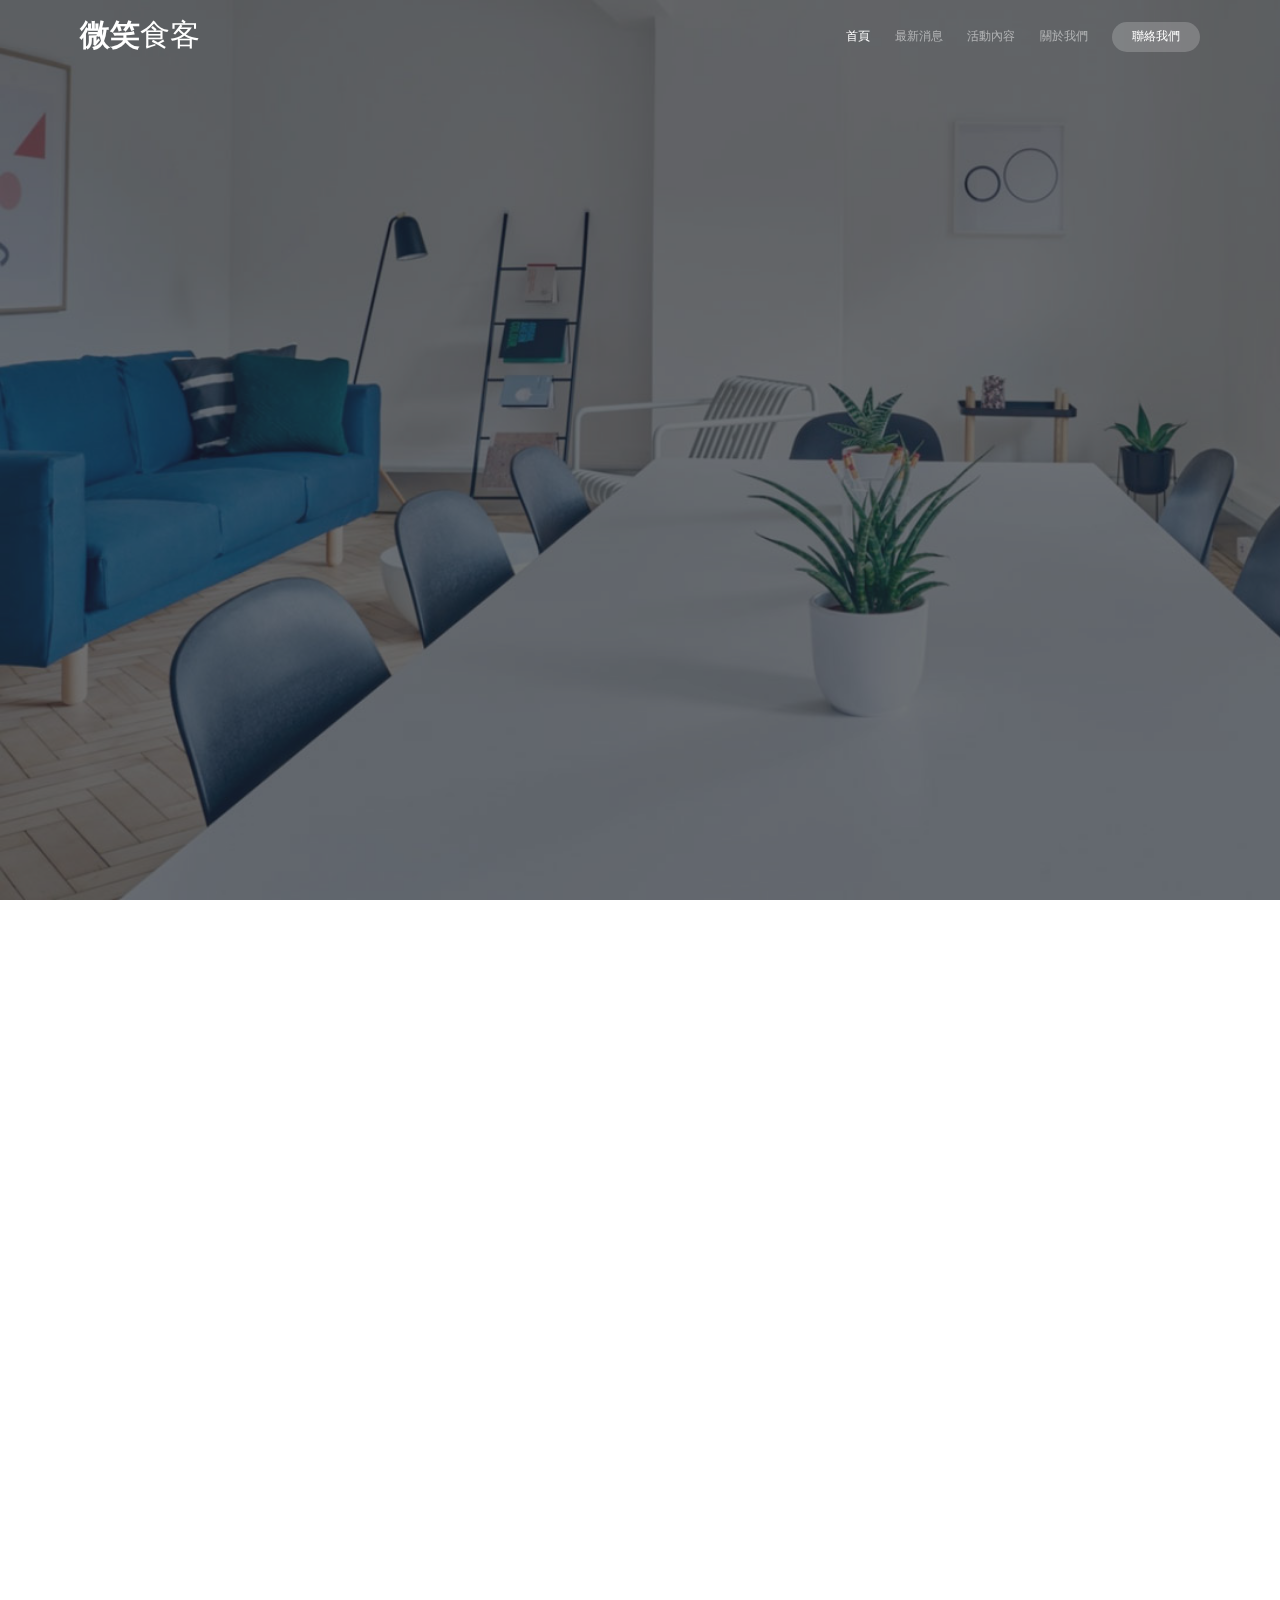
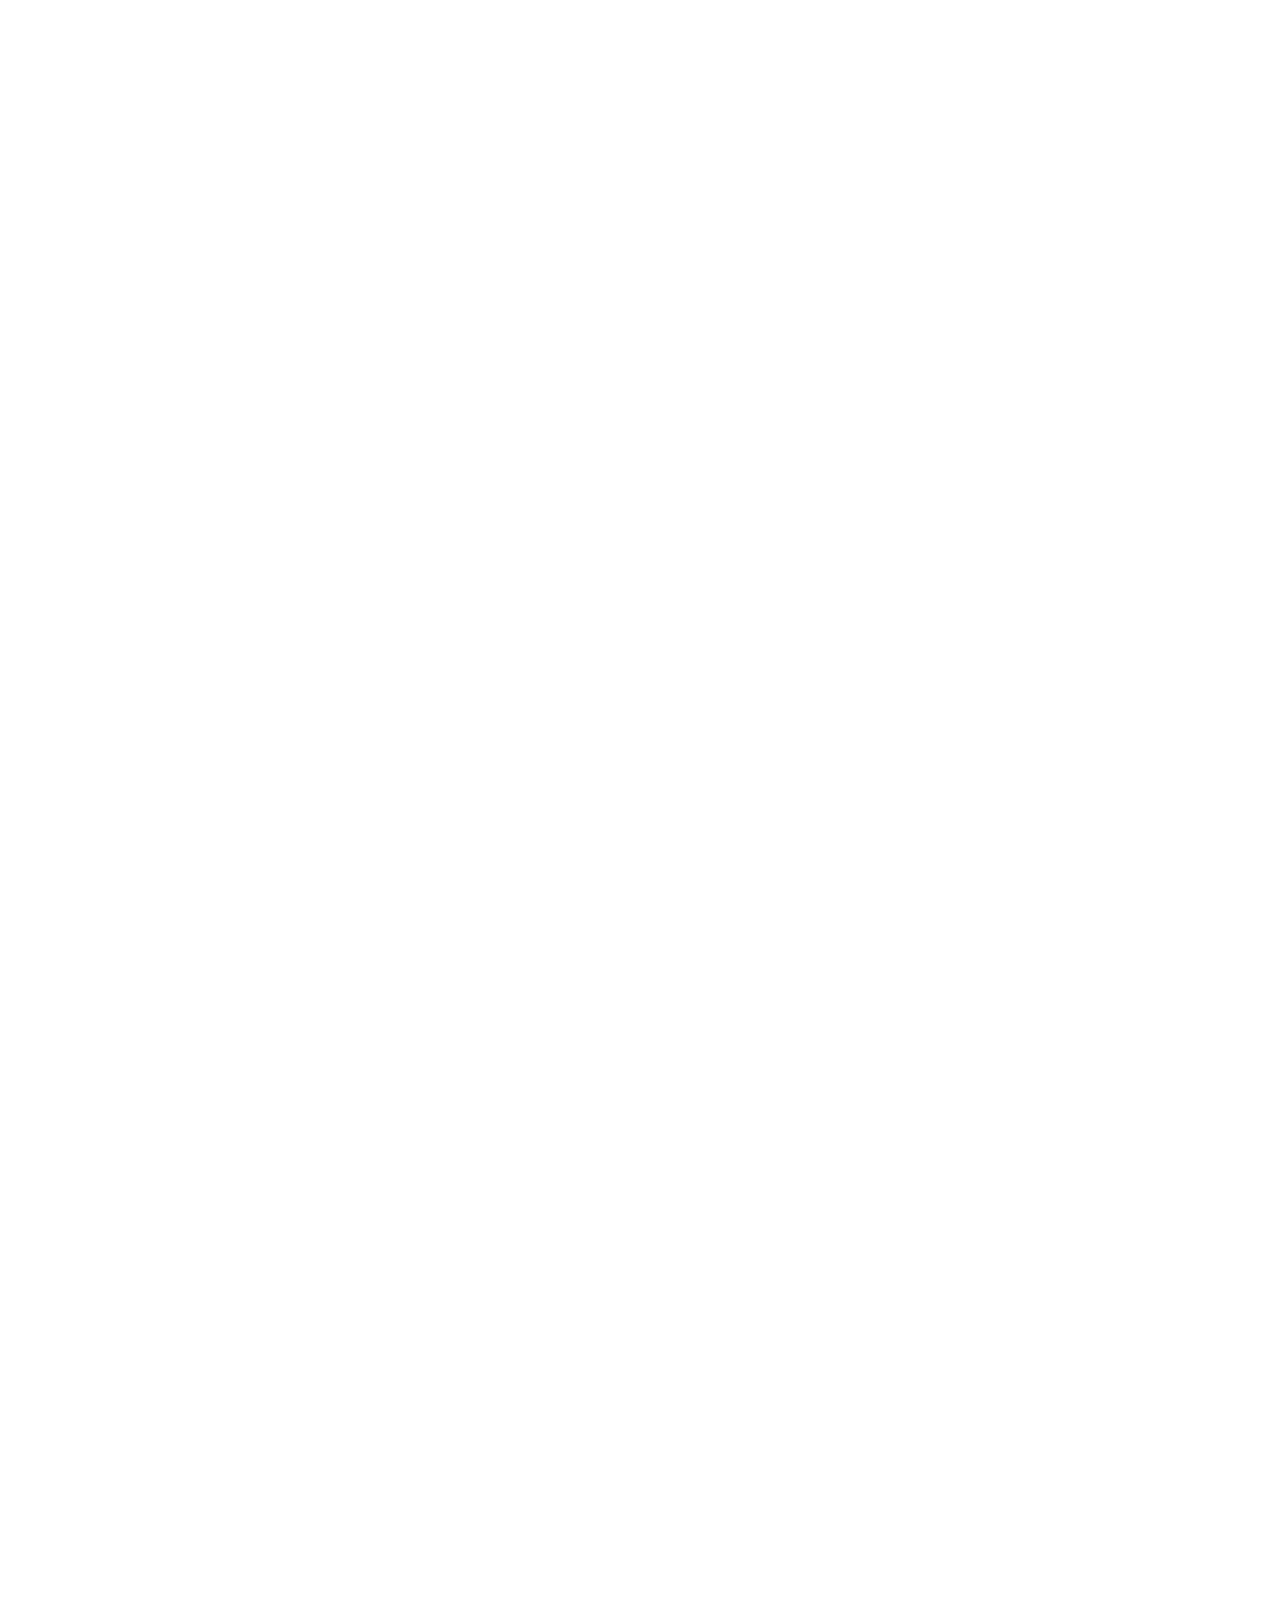
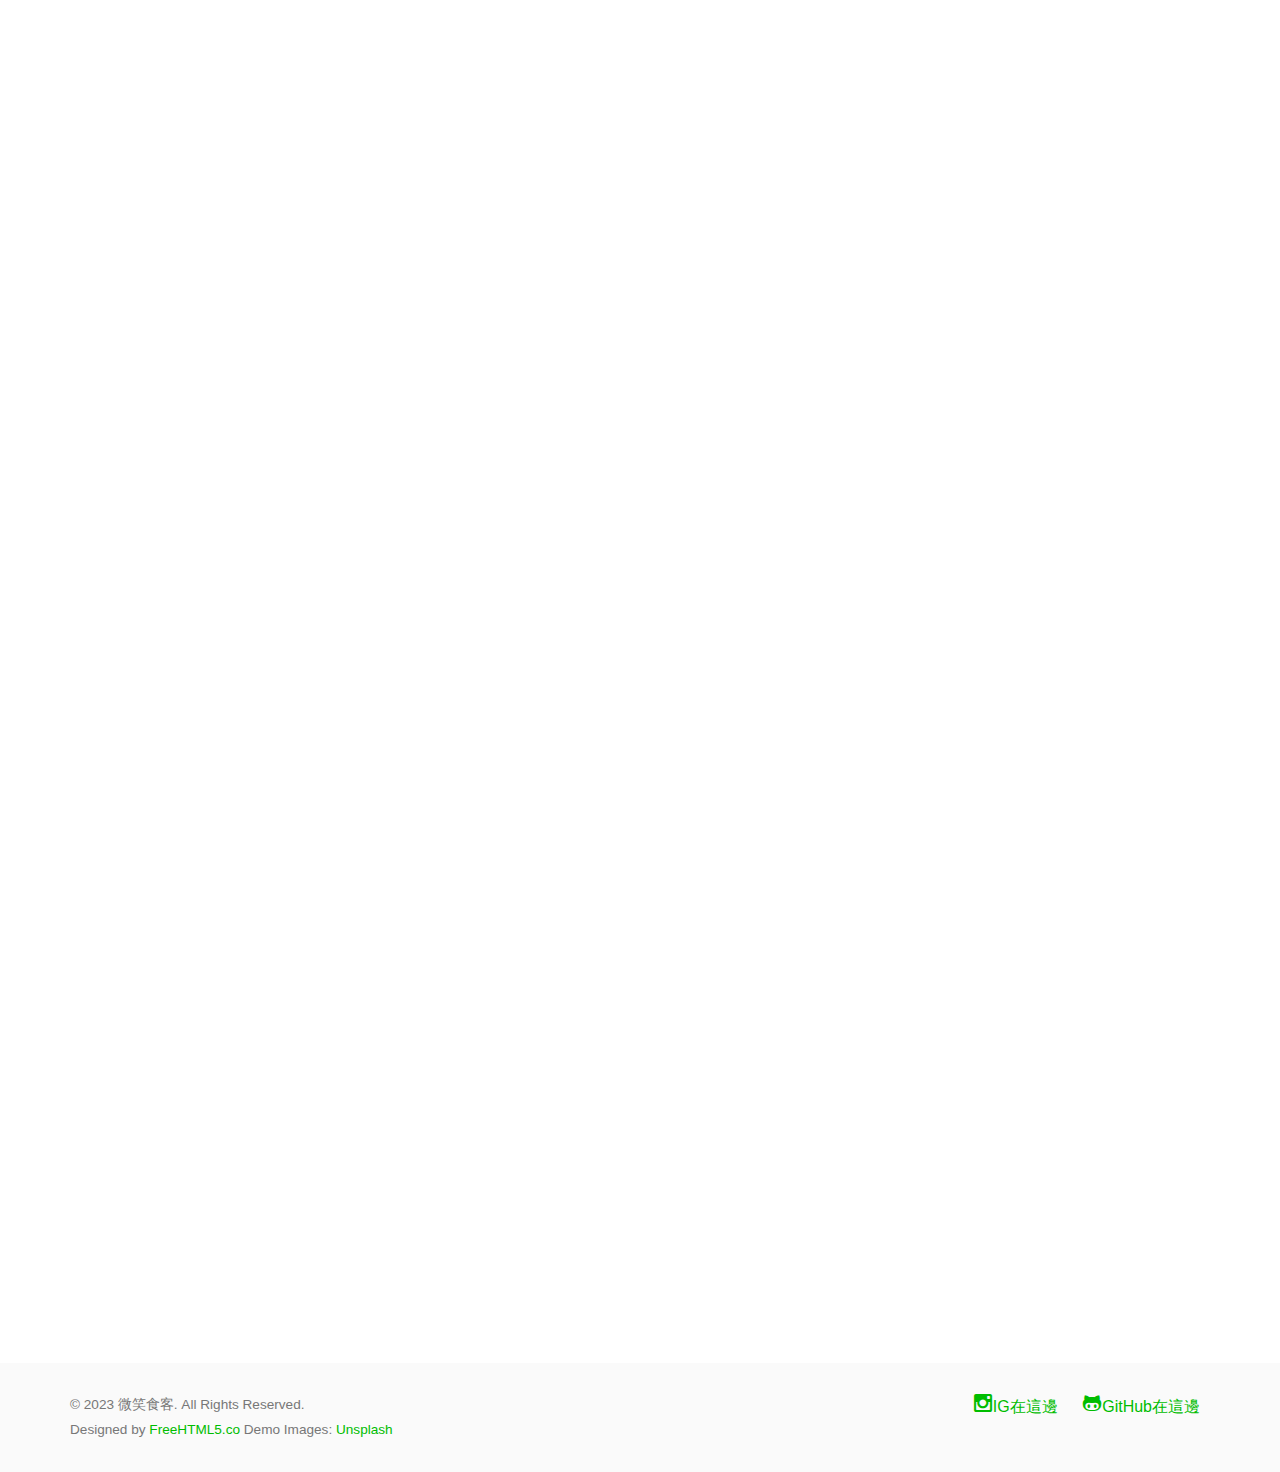
==== new/index.html @ aa0fa218 "clean up" ====
<!DOCTYPE HTML>
<!--
	Github repository: https://github.com/fader2077/LOVE-COOK-Diary
-->
<html>
	<head>
	<meta charset="utf-8">
	<meta http-equiv="X-UA-Compatible" content="IE=edge">
	<title>微笑食客</title>
	<meta name="viewport" content="width=device-width, initial-scale=1">
	<meta name="description" content="Free HTML5 Website Template by FreeHTML5.co" />
	<meta name="keywords" content="free website templates, free html5, free template, free bootstrap, free website template, html5, css3, mobile first, responsive" />
	<meta name="author" content="FreeHTML5.co" />

  	<!-- Facebook and Twitter integration -->
	<meta property="og:title" content=""/>
	<meta property="og:image" content=""/>
	<meta property="og:url" content=""/>
	<meta property="og:site_name" content=""/>
	<meta property="og:description" content=""/>
	<meta name="twitter:title" content="" />
	<meta name="twitter:image" content="" />
	<meta name="twitter:url" content="" />
	<meta name="twitter:card" content="" />

	<!-- <link href="https://fonts.googleapis.com/css?family=Open+Sans:300,400, 900" rel="stylesheet"> -->
	
	<!-- Animate.css -->
	<link rel="stylesheet" href="css/animate.css">
	<!-- Icomoon Icon Fonts-->
	<link rel="stylesheet" href="css/icomoon.css">
	<!-- Themify Icons-->
	<link rel="stylesheet" href="css/themify-icons.css">
	<!-- Bootstrap  -->
	<link rel="stylesheet" href="css/bootstrap.css">
	<!-- Magnific Popup -->
	<link rel="stylesheet" href="css/magnific-popup.css">
	<!-- Owl Carousel  -->
	<link rel="stylesheet" href="css/owl.carousel.min.css">
	<link rel="stylesheet" href="css/owl.theme.default.min.css">
	<!-- Flexslider -->
	<link rel="stylesheet" href="css/flexslider.css">
	<!-- Theme style  -->
	<link rel="stylesheet" href="css/style.css">

	<!-- Modernizr JS -->
	<script src="js/modernizr-2.6.2.min.js"></script>
	<!-- FOR IE9 below -->
	<!--[if lt IE 9]>
	<script src="js/respond.min.js"></script>
	<![endif]-->

	</head>
	<body>
		
	<div class="gtco-loader"></div>
	
	<div id="page">
	<nav class="gtco-nav" role="navigation">
		<div class="container">
			<div class="row">
				<div class="col-sm-2 col-xs-12">
					<div id="gtco-logo"><a href="index.html">微笑<em>食客</em></a></div>
				</div>
				<div class="col-xs-10 text-right menu-1 main-nav">
					<ul>
						<li class="active"><a href="#" data-nav-section="home">首頁</a></li>
						<li><a href="#" data-nav-section="about">最新消息</a></li>
						<li><a href="#" data-nav-section="practice-areas">活動內容</a></li>
						<li><a href="#" data-nav-section="our-team">關於我們</a></li>
						<li class="btn-cta"><a href="#" data-nav-section="contact"><span>聯絡我們</span></a></li>
						<!-- For external page link -->
						<!-- <li><a href="http://freehtml5.co/" class="external">External</a></li> -->
					</ul>
				</div>
			</div>
			
		</div>
	</nav>

	<section id="gtco-hero" class="gtco-cover" style="background-image: url(images/img_bg_4.jpg);"  data-section="home"  data-stellar-background-ratio="0.5">
		<div class="overlay"></div>
		<div class="container">
			<div class="row">
				<div class="col-md-12 col-md-offset-0 text-center">
					<div class="display-t">
						<div class="display-tc">
							<h1 class="animate-box" data-animate-effect="fadeIn">微笑食客</h1>
							<p class="gtco-video-link animate-box" data-animate-effect="fadeIn"><a href="https://vimeo.com/channels/staffpicks/93951774" class="popup-vimeo"></a></p>
						</div>
					</div>
				</div>
			</div>
		</div>
	</section>
	
	<section id="gtco-about" data-section="about">
		<div class="container">
			<div class="row row-pb-md">
				<div class="col-md-8 col-md-offset-2 heading animate-box" data-animate-effect="fadeIn">
					<h1>謝謝食客們一路的支持與陪伴！</h1>
					<p class="sub">我們沒有不見！
						我們依然還在！</p>
					<p class="subtle-text animate-box" data-animate-effect="fadeIn">Welcome!</p>
				</div>
			</div>
			<div class="row">
				<div class="col-md-6 col-md-pull-1 animate-box" data-animate-effect="fadeInLeft">
					<div class="img-shadow">
						<img src="images/蛋糕2.jpg" class="img-responsive" alt="Free HTML5 Bootstrap Template by FreeHTML5.co">
					</div>
				</div>
				<div class="col-md-6 animate-box" data-animate-effect="fadeInLeft">
					<h2 class="heading-colored">最新消息 &amp; ╰(*°▽°*)╯</h2>
					<p>我們還會持續帶給各位新的「體驗」(^///^)</p>
					<p><a href="#" class="read-more">Read more <i class="icon-chevron-right"></i></a></p>
				</div>
			</div>
		</div>
	</section>

	<section id="gtco-practice-areas" data-section="practice-areas">
		<div class="container">
			<div class="row row-pb-md">
				<div class="col-md-8 col-md-offset-2 heading animate-box" data-animate-effect="fadeIn">
					<h1>活動內容</h1>
					<p class="sub">有吃有喝學知識:-)</p>
					<p class="subtle-text animate-box" data-animate-effect="fadeIn">活動內容 <span>╰(*°▽°*)╯</span></p>
				</div>
			</div>
			<div class="row">
				<div class="col-md-6">
					<div class="gtco-practice-area-item animate-box">
						<div class="gtco-icon">
							<img src="images/fork.png" alt="Free HTML5 Bootstrap Template by FreeHTML5.co">
						</div>
						<div class="gtco-copy">
							<h3>吃吃喝喝</h3>
							<p>做食物好好玩ヾ(•ω•`)o</p>
						</div>
					</div>
				</div>
				<div class="col-md-6 col-md-offset-0">
					<div class="gtco-practice-area-item animate-box">
						<div class="gtco-icon">
							<img src="images/book.png" alt="Free HTML5 Bootstrap Template by FreeHTML5.co">
						</div>
						<div class="gtco-copy">
							<h3>學知識</h3>
							<p>學習知識</p>
						</div>
					</div>
				</div>
			</div>
		</div>
	</section>

	<section id="gtco-our-team" data-section="our-team">
		<div class="container">
			<div class="row row-pb-md">
				<div class="col-md-8 col-md-offset-2 heading animate-box" data-animate-effect="fadeIn">
					<h1>關於我們</h1>
					<p class="sub"></p>
					<p class="subtle-text animate-box" data-animate-effect="fadeIn">Our Team</p>
				</div>
			</div>
			<div class="row team-item gtco-team-reverse">
				<div class="col-md-6 col-md-push-7 animate-box" data-animate-effect="fadeInRight">
					<div class="img-shadow">
						<img src="images/LINE_ALBUM_吐司美宣照_230325.jpg" class="img-responsive" alt="Free HTML5 Bootstrap Template by FreeHTML5.co">
					</div>
				</div>
				<div class="col-md-6  col-md-pull-6 animate-box" data-animate-effect="fadeInRight">
					<h2>關於我們</h2>
					<p class="sub"></p>
					<p>我們店面的團隊來自台東大學心輔組的工讀生，團隊成員都是來自不同背景和專業的學生，我們注重團隊協作和相互支持，並且有著創新的想法和思維，能夠為你們帶來不同的驚喜和體驗。我們重視每一位同學的需求和體驗，努力維護我們的品牌形象和聲譽。我們致力於提高服務水準，並且積極舉辦新的活動，希望成為更多人喜愛和信賴的品牌，我們也會舉辦公益活動，如慈善義賣、捐贈給弱勢族群等，為社會做出一份貢獻。</p>
				</div>
			</div>
		</div>
	</section>

	<section id="gtco-contact" data-section="contact">
		<div class="container">
			<div class="row row-pb-md">
				<div class="row team-item gtco-team-reverse">

					<div class="col-md-8 col-md-offset-2 heading animate-box" data-animate-effect="fadeIn">
						<h1>聯絡我們</h1>
						<p class="sub"></p>
						<p class="subtle-text animate-box" data-animate-effect="fadeIn">Contact</p>
					</div>
				</div>
			</div>
			<div class="row team-item gtco-team-reverse">
				<div class="col-md-6 col-md-push-6 animate-box" data-animate-effect="fadeInRight">
					<div class="img-shadow">
						<a href="https://www.instagram.com/nttu__smile/?igshid=NDk5N2NlZjQ%3D"><img src="images/nttu__smile_qr.png" class="img-responsive" alt="Free HTML5 Bootstrap Template by FreeHTML5.co"></a>
					</div>
				</div>
				<div class="col-md-6  col-md-pull-6 animate-box" data-animate-effect="fadeInRight">
					<div class="gtco-contact-info">
						<ul>
							<li class="address"style="color: black">地點：國立台東大學行政大樓3樓心輔組</li>
							<li class="email"><a href="mailto:517885@gm.nttu.edu.tw" style="color: black">電子信箱： 517885@gm.nttu.edu.tw</a></li>
							<li class="url"><a href="https://sites.google.com/gm.nttu.edu.tw/nttusmile/%E9%A6%96%E9%A0%81" style="color: black">這是舊網站</a></li>
							<li class="url"><a href="#" style="color:black">這新網站</a></li>
						</ul>
					</div>
				</div>
			</div>
		</div>
	</section>
	<footer id="gtco-footer" role="contentinfo">
		<div class="container">
			
			<div class="row copyright">
				<div class="col-md-12">
					<p class="pull-left">
						<small class="block">&copy; 2023 微笑食客. All Rights Reserved.</small> 
						<small class="block">Designed by <a href="http://freehtml5.co/" target="_blank">FreeHTML5.co</a> Demo Images: <a href="http://unsplash.co/" target="_blank">Unsplash</a></small>
					</p>
					<p class="pull-right">
						<ul class="gtco-social-icons pull-right">
							<li><a href="https://www.instagram.com/nttu__smile/?igshid=NDk5N2NlZjQ%3D"><i class="icon-instagram"></i>IG在這邊</a></li>
							<li><a href="https://www.github.com/nttu-smile"><i class="icon-github"></i>GitHub在這邊</a></li>
						</ul>
					</p>
				</div>
			</div>

		</div>
	</footer>
	</div>

	<div class="gototop js-top">
		<a href="#" class="js-gotop"><i class="icon-arrow-up"></i></a>
	</div>
	
	<!-- jQuery -->
	<script src="js/jquery.min.js"></script>
	<!-- jQuery Easing -->
	<script src="js/jquery.easing.1.3.js"></script>
	<!-- Bootstrap -->
	<script src="js/bootstrap.min.js"></script>
	<!-- Waypoints -->
	<script src="js/jquery.waypoints.min.js"></script>
	<!-- Stellar -->
	<script src="js/jquery.stellar.min.js"></script>
	<!-- Magnific Popup -->
	<script src="js/jquery.magnific-popup.min.js"></script>
	<script src="js/magnific-popup-options.js"></script>
	<!-- Main -->
	<script src="js/main.js"></script>

	</body>
</html>
---- new/css/icomoon.css ----
@font-face {
  font-family: 'icomoon';
  src:  url('../fonts/icomoon/icomoon.eot?6iuir');
  src:  url('../fonts/icomoon/icomoon.eot?6iuir#iefix') format('embedded-opentype'),
    url('../fonts/icomoon/icomoon.ttf?6iuir') format('truetype'),
    url('../fonts/icomoon/icomoon.woff?6iuir') format('woff'),
    url('../fonts/icomoon/icomoon.svg?6iuir#icomoon') format('svg');
  font-weight: normal;
  font-style: normal;
}

[class^="icon-"], [class*=" icon-"] {
  /* use !important to prevent issues with browser extensions that change fonts */
  font-family: 'icomoon' !important;
  speak: none;
  font-style: normal;
  font-weight: normal;
  font-variant: normal;
  text-transform: none;
  line-height: 1;

  /* Better Font Rendering =========== */
  -webkit-font-smoothing: antialiased;
  -moz-osx-font-smoothing: grayscale;
}

.icon-eye:before {
  content: "\e000";
}
.icon-paper-clip:before {
  content: "\e001";
}
.icon-mail:before {
  content: "\e002";
}
.icon-toggle:before {
  content: "\e003";
}
.icon-layout:before {
  content: "\e004";
}
.icon-link:before {
  content: "\e005";
}
.icon-bell:before {
  content: "\e006";
}
.icon-lock:before {
  content: "\e007";
}
.icon-unlock:before {
  content: "\e008";
}
.icon-ribbon:before {
  content: "\e009";
}
.icon-image:before {
  content: "\e010";
}
.icon-signal:before {
  content: "\e011";
}
.icon-target:before {
  content: "\e012";
}
.icon-clipboard:before {
  content: "\e013";
}
.icon-clock:before {
  content: "\e014";
}
.icon-watch:before {
  content: "\e015";
}
.icon-air-play:before {
  content: "\e016";
}
.icon-camera:before {
  content: "\e017";
}
.icon-video:before {
  content: "\e018";
}
.icon-disc:before {
  content: "\e019";
}
.icon-printer:before {
  content: "\e020";
}
.icon-monitor:before {
  content: "\e021";
}
.icon-server:before {
  content: "\e022";
}
.icon-cog:before {
  content: "\e023";
}
.icon-heart:before {
  content: "\e024";
}
.icon-paragraph:before {
  content: "\e025";
}
.icon-align-justify:before {
  content: "\e026";
}
.icon-align-left:before {
  content: "\e027";
}
.icon-align-center:before {
  content: "\e028";
}
.icon-align-right:before {
  content: "\e029";
}
.icon-book:before {
  content: "\e030";
}
.icon-layers:before {
  content: "\e031";
}
.icon-stack:before {
  content: "\e032";
}
.icon-stack-2:before {
  content: "\e033";
}
.icon-paper:before {
  content: "\e034";
}
.icon-paper-stack:before {
  content: "\e035";
}
.icon-search:before {
  content: "\e036";
}
.icon-zoom-in:before {
  content: "\e037";
}
.icon-zoom-out:before {
  content: "\e038";
}
.icon-reply:before {
  content: "\e039";
}
.icon-circle-plus:before {
  content: "\e040";
}
.icon-circle-minus:before {
  content: "\e041";
}
.icon-circle-check:before {
  content: "\e042";
}
.icon-circle-cross:before {
  content: "\e043";
}
.icon-square-plus:before {
  content: "\e044";
}
.icon-square-minus:before {
  content: "\e045";
}
.icon-square-check:before {
  content: "\e046";
}
.icon-square-cross:before {
  content: "\e047";
}
.icon-microphone:before {
  content: "\e048";
}
.icon-record:before {
  content: "\e049";
}
.icon-skip-back:before {
  content: "\e050";
}
.icon-rewind:before {
  content: "\e051";
}
.icon-play:before {
  content: "\e052";
}
.icon-pause:before {
  content: "\e053";
}
.icon-stop:before {
  content: "\e054";
}
.icon-fast-forward:before {
  content: "\e055";
}
.icon-skip-forward:before {
  content: "\e056";
}
.icon-shuffle:before {
  content: "\e057";
}
.icon-repeat:before {
  content: "\e058";
}
.icon-folder:before {
  content: "\e059";
}
.icon-umbrella:before {
  content: "\e060";
}
.icon-moon:before {
  content: "\e061";
}
.icon-thermometer:before {
  content: "\e062";
}
.icon-drop:before {
  content: "\e063";
}
.icon-sun:before {
  content: "\e064";
}
.icon-cloud:before {
  content: "\e065";
}
.icon-cloud-upload:before {
  content: "\e066";
}
.icon-cloud-download:before {
  content: "\e067";
}
.icon-upload:before {
  content: "\e068";
}
.icon-download:before {
  content: "\e069";
}
.icon-location:before {
  content: "\e070";
}
.icon-location-2:before {
  content: "\e071";
}
.icon-map:before {
  content: "\e072";
}
.icon-battery:before {
  content: "\e073";
}
.icon-head:before {
  content: "\e074";
}
.icon-briefcase:before {
  content: "\e075";
}
.icon-speech-bubble:before {
  content: "\e076";
}
.icon-anchor:before {
  content: "\e077";
}
.icon-globe:before {
  content: "\e078";
}
.icon-box:before {
  content: "\e079";
}
.icon-reload:before {
  content: "\e080";
}
.icon-share:before {
  content: "\e081";
}
.icon-marquee:before {
  content: "\e082";
}
.icon-marquee-plus:before {
  content: "\e083";
}
.icon-marquee-minus:before {
  content: "\e084";
}
.icon-tag:before {
  content: "\e085";
}
.icon-power:before {
  content: "\e086";
}
.icon-command:before {
  content: "\e087";
}
.icon-alt:before {
  content: "\e088";
}
.icon-esc:before {
  content: "\e089";
}
.icon-bar-graph:before {
  content: "\e090";
}
.icon-bar-graph-2:before {
  content: "\e091";
}
.icon-pie-graph:before {
  content: "\e092";
}
.icon-star:before {
  content: "\e093";
}
.icon-arrow-left:before {
  content: "\e094";
}
.icon-arrow-right:before {
  content: "\e095";
}
.icon-arrow-up:before {
  content: "\e096";
}
.icon-arrow-down:before {
  content: "\e097";
}
.icon-volume:before {
  content: "\e098";
}
.icon-mute:before {
  content: "\e099";
}
.icon-content-right:before {
  content: "\e100";
}
.icon-content-left:before {
  content: "\e101";
}
.icon-grid:before {
  content: "\e102";
}
.icon-grid-2:before {
  content: "\e103";
}
.icon-columns:before {
  content: "\e104";
}
.icon-loader:before {
  content: "\e105";
}
.icon-bag:before {
  content: "\e106";
}
.icon-ban:before {
  content: "\e107";
}
.icon-flag:before {
  content: "\e108";
}
.icon-trash:before {
  content: "\e109";
}
.icon-expand:before {
  content: "\e110";
}
.icon-contract:before {
  content: "\e111";
}
.icon-maximize:before {
  content: "\e112";
}
.icon-minimize:before {
  content: "\e113";
}
.icon-plus:before {
  content: "\e114";
}
.icon-minus:before {
  content: "\e115";
}
.icon-check:before {
  content: "\e116";
}
.icon-cross:before {
  content: "\e117";
}
.icon-move:before {
  content: "\e118";
}
.icon-delete:before {
  content: "\e119";
}
.icon-menu:before {
  content: "\e120";
}
.icon-archive:before {
  content: "\e121";
}
.icon-inbox:before {
  content: "\e122";
}
.icon-outbox:before {
  content: "\e123";
}
.icon-file:before {
  content: "\e124";
}
.icon-file-add:before {
  content: "\e125";
}
.icon-file-subtract:before {
  content: "\e126";
}
.icon-help:before {
  content: "\e127";
}
.icon-open:before {
  content: "\e128";
}
.icon-ellipsis:before {
  content: "\e129";
}
.icon-add-to-list:before {
  content: "\e900";
}
.icon-classic-computer:before {
  content: "\e901";
}
.icon-controller-fast-backward:before {
  content: "\e902";
}
.icon-creative-commons-attribution:before {
  content: "\e903";
}
.icon-creative-commons-noderivs:before {
  content: "\e904";
}
.icon-creative-commons-noncommercial-eu:before {
  content: "\e905";
}
.icon-creative-commons-noncommercial-us:before {
  content: "\e906";
}
.icon-creative-commons-public-domain:before {
  content: "\e907";
}
.icon-creative-commons-remix:before {
  content: "\e908";
}
.icon-creative-commons-share:before {
  content: "\e909";
}
.icon-creative-commons-sharealike:before {
  content: "\e90a";
}
.icon-creative-commons:before {
  content: "\e90b";
}
.icon-document-landscape:before {
  content: "\e90c";
}
.icon-remove-user:before {
  content: "\e90d";
}
.icon-warning:before {
  content: "\e90e";
}
.icon-arrow-bold-down:before {
  content: "\e90f";
}
.icon-arrow-bold-left:before {
  content: "\e910";
}
.icon-arrow-bold-right:before {
  content: "\e911";
}
.icon-arrow-bold-up:before {
  content: "\e912";
}
.icon-arrow-down2:before {
  content: "\e913";
}
.icon-arrow-left2:before {
  content: "\e914";
}
.icon-arrow-long-down:before {
  content: "\e915";
}
.icon-arrow-long-left:before {
  content: "\e916";
}
.icon-arrow-long-right:before {
  content: "\e917";
}
.icon-arrow-long-up:before {
  content: "\e918";
}
.icon-arrow-right2:before {
  content: "\e919";
}
.icon-arrow-up2:before {
  content: "\e91a";
}
.icon-arrow-with-circle-down:before {
  content: "\e91b";
}
.icon-arrow-with-circle-left:before {
  content: "\e91c";
}
.icon-arrow-with-circle-right:before {
  content: "\e91d";
}
.icon-arrow-with-circle-up:before {
  content: "\e91e";
}
.icon-bookmark:before {
  content: "\e91f";
}
.icon-bookmarks:before {
  content: "\e920";
}
.icon-chevron-down:before {
  content: "\e921";
}
.icon-chevron-left:before {
  content: "\e922";
}
.icon-chevron-right:before {
  content: "\e923";
}
.icon-chevron-small-down:before {
  content: "\e924";
}
.icon-chevron-small-left:before {
  content: "\e925";
}
.icon-chevron-small-right:before {
  content: "\e926";
}
.icon-chevron-small-up:before {
  content: "\e927";
}
.icon-chevron-thin-down:before {
  content: "\e928";
}
.icon-chevron-thin-left:before {
  content: "\e929";
}
.icon-chevron-thin-right:before {
  content: "\e92a";
}
.icon-chevron-thin-up:before {
  content: "\e92b";
}
.icon-chevron-up:before {
  content: "\e92c";
}
.icon-chevron-with-circle-down:before {
  content: "\e92d";
}
.icon-chevron-with-circle-left:before {
  content: "\e92e";
}
.icon-chevron-with-circle-right:before {
  content: "\e92f";
}
.icon-chevron-with-circle-up:before {
  content: "\e930";
}
.icon-cloud2:before {
  content: "\e931";
}
.icon-controller-fast-forward:before {
  content: "\e932";
}
.icon-controller-jump-to-start:before {
  content: "\e933";
}
.icon-controller-next:before {
  content: "\e934";
}
.icon-controller-paus:before {
  content: "\e935";
}
.icon-controller-play:before {
  content: "\e936";
}
.icon-controller-record:before {
  content: "\e937";
}
.icon-controller-stop:before {
  content: "\e938";
}
.icon-controller-volume:before {
  content: "\e939";
}
.icon-dot-single:before {
  content: "\e93a";
}
.icon-dots-three-horizontal:before {
  content: "\e93b";
}
.icon-dots-three-vertical:before {
  content: "\e93c";
}
.icon-dots-two-horizontal:before {
  content: "\e93d";
}
.icon-dots-two-vertical:before {
  content: "\e93e";
}
.icon-download2:before {
  content: "\e93f";
}
.icon-emoji-flirt:before {
  content: "\e940";
}
.icon-flow-branch:before {
  content: "\e941";
}
.icon-flow-cascade:before {
  content: "\e942";
}
.icon-flow-line:before {
  content: "\e943";
}
.icon-flow-parallel:before {
  content: "\e944";
}
.icon-flow-tree:before {
  content: "\e945";
}
.icon-install:before {
  content: "\e946";
}
.icon-layers2:before {
  content: "\e947";
}
.icon-open-book:before {
  content: "\e948";
}
.icon-resize-100:before {
  content: "\e949";
}
.icon-resize-full-screen:before {
  content: "\e94a";
}
.icon-save:before {
  content: "\e94b";
}
.icon-select-arrows:before {
  content: "\e94c";
}
.icon-sound-mute:before {
  content: "\e94d";
}
.icon-sound:before {
  content: "\e94e";
}
.icon-trash2:before {
  content: "\e94f";
}
.icon-triangle-down:before {
  content: "\e950";
}
.icon-triangle-left:before {
  content: "\e951";
}
.icon-triangle-right:before {
  content: "\e952";
}
.icon-triangle-up:before {
  content: "\e953";
}
.icon-uninstall:before {
  content: "\e954";
}
.icon-upload-to-cloud:before {
  content: "\e955";
}
.icon-upload2:before {
  content: "\e956";
}
.icon-add-user:before {
  content: "\e957";
}
.icon-address:before {
  content: "\e958";
}
.icon-adjust:before {
  content: "\e959";
}
.icon-air:before {
  content: "\e95a";
}
.icon-aircraft-landing:before {
  content: "\e95b";
}
.icon-aircraft-take-off:before {
  content: "\e95c";
}
.icon-aircraft:before {
  content: "\e95d";
}
.icon-align-bottom:before {
  content: "\e95e";
}
.icon-align-horizontal-middle:before {
  content: "\e95f";
}
.icon-align-left2:before {
  content: "\e960";
}
.icon-align-right2:before {
  content: "\e961";
}
.icon-align-top:before {
  content: "\e962";
}
.icon-align-vertical-middle:before {
  content: "\e963";
}
.icon-archive2:before {
  content: "\e964";
}
.icon-area-graph:before {
  content: "\e965";
}
.icon-attachment:before {
  content: "\e966";
}
.icon-awareness-ribbon:before {
  content: "\e967";
}
.icon-back-in-time:before {
  content: "\e968";
}
.icon-back:before {
  content: "\e969";
}
.icon-bar-graph2:before {
  content: "\e96a";
}
.icon-battery2:before {
  content: "\e96b";
}
.icon-beamed-note:before {
  content: "\e96c";
}
.icon-bell2:before {
  content: "\e96d";
}
.icon-blackboard:before {
  content: "\e96e";
}
.icon-block:before {
  content: "\e96f";
}
.icon-book2:before {
  content: "\e970";
}
.icon-bowl:before {
  content: "\e971";
}
.icon-box2:before {
  content: "\e972";
}
.icon-briefcase2:before {
  content: "\e973";
}
.icon-browser:before {
  content: "\e974";
}
.icon-brush:before {
  content: "\e975";
}
.icon-bucket:before {
  content: "\e976";
}
.icon-cake:before {
  content: "\e977";
}
.icon-calculator:before {
  content: "\e978";
}
.icon-calendar:before {
  content: "\e979";
}
.icon-camera2:before {
  content: "\e97a";
}
.icon-ccw:before {
  content: "\e97b";
}
.icon-chat:before {
  content: "\e97c";
}
.icon-check2:before {
  content: "\e97d";
}
.icon-circle-with-cross:before {
  content: "\e97e";
}
.icon-circle-with-minus:before {
  content: "\e97f";
}
.icon-circle-with-plus:before {
  content: "\e980";
}
.icon-circle:before {
  content: "\e981";
}
.icon-circular-graph:before {
  content: "\e982";
}
.icon-clapperboard:before {
  content: "\e983";
}
.icon-clipboard2:before {
  content: "\e984";
}
.icon-clock2:before {
  content: "\e985";
}
.icon-code:before {
  content: "\e986";
}
.icon-cog2:before {
  content: "\e987";
}
.icon-colours:before {
  content: "\e988";
}
.icon-compass:before {
  content: "\e989";
}
.icon-copy:before {
  content: "\e98a";
}
.icon-credit-card:before {
  content: "\e98b";
}
.icon-credit:before {
  content: "\e98c";
}
.icon-cross2:before {
  content: "\e98d";
}
.icon-cup:before {
  content: "\e98e";
}
.icon-cw:before {
  content: "\e98f";
}
.icon-cycle:before {
  content: "\e990";
}
.icon-database:before {
  content: "\e991";
}
.icon-dial-pad:before {
  content: "\e992";
}
.icon-direction:before {
  content: "\e993";
}
.icon-document:before {
  content: "\e994";
}
.icon-documents:before {
  content: "\e995";
}
.icon-drink:before {
  content: "\e996";
}
.icon-drive:before {
  content: "\e997";
}
.icon-drop2:before {
  content: "\e998";
}
.icon-edit:before {
  content: "\e999";
}
.icon-email:before {
  content: "\e99a";
}
.icon-emoji-happy:before {
  content: "\e99b";
}
.icon-emoji-neutral:before {
  content: "\e99c";
}
.icon-emoji-sad:before {
  content: "\e99d";
}
.icon-erase:before {
  content: "\e99e";
}
.icon-eraser:before {
  content: "\e99f";
}
.icon-export:before {
  content: "\e9a0";
}
.icon-eye2:before {
  content: "\e9a1";
}
.icon-feather:before {
  content: "\e9a2";
}
.icon-flag2:before {
  content: "\e9a3";
}
.icon-flash:before {
  content: "\e9a4";
}
.icon-flashlight:before {
  content: "\e9a5";
}
.icon-flat-brush:before {
  content: "\e9a6";
}
.icon-folder-images:before {
  content: "\e9a7";
}
.icon-folder-music:before {
  content: "\e9a8";
}
.icon-folder-video:before {
  content: "\e9a9";
}
.icon-folder2:before {
  content: "\e9aa";
}
.icon-forward:before {
  content: "\e9ab";
}
.icon-funnel:before {
  content: "\e9ac";
}
.icon-game-controller:before {
  content: "\e9ad";
}
.icon-gauge:before {
  content: "\e9ae";
}
.icon-globe2:before {
  content: "\e9af";
}
.icon-graduation-cap:before {
  content: "\e9b0";
}
.icon-grid2:before {
  content: "\e9b1";
}
.icon-hair-cross:before {
  content: "\e9b2";
}
.icon-hand:before {
  content: "\e9b3";
}
.icon-heart-outlined:before {
  content: "\e9b4";
}
.icon-heart2:before {
  content: "\e9b5";
}
.icon-help-with-circle:before {
  content: "\e9b6";
}
.icon-help2:before {
  content: "\e9b7";
}
.icon-home:before {
  content: "\e9b8";
}
.icon-hour-glass:before {
  content: "\e9b9";
}
.icon-image-inverted:before {
  content: "\e9ba";
}
.icon-image2:before {
  content: "\e9bb";
}
.icon-images:before {
  content: "\e9bc";
}
.icon-inbox2:before {
  content: "\e9bd";
}
.icon-infinity:before {
  content: "\e9be";
}
.icon-info-with-circle:before {
  content: "\e9bf";
}
.icon-info:before {
  content: "\e9c0";
}
.icon-key:before {
  content: "\e9c1";
}
.icon-keyboard:before {
  content: "\e9c2";
}
.icon-lab-flask:before {
  content: "\e9c3";
}
.icon-landline:before {
  content: "\e9c4";
}
.icon-language:before {
  content: "\e9c5";
}
.icon-laptop:before {
  content: "\e9c6";
}
.icon-leaf:before {
  content: "\e9c7";
}
.icon-level-down:before {
  content: "\e9c8";
}
.icon-level-up:before {
  content: "\e9c9";
}
.icon-lifebuoy:before {
  content: "\e9ca";
}
.icon-light-bulb:before {
  content: "\e9cb";
}
.icon-light-down:before {
  content: "\e9cc";
}
.icon-light-up:before {
  content: "\e9cd";
}
.icon-line-graph:before {
  content: "\e9ce";
}
.icon-link2:before {
  content: "\e9cf";
}
.icon-list:before {
  content: "\e9d0";
}
.icon-location-pin:before {
  content: "\e9d1";
}
.icon-location2:before {
  content: "\e9d2";
}
.icon-lock-open:before {
  content: "\e9d3";
}
.icon-lock2:before {
  content: "\e9d4";
}
.icon-log-out:before {
  content: "\e9d5";
}
.icon-login:before {
  content: "\e9d6";
}
.icon-loop:before {
  content: "\e9d7";
}
.icon-magnet:before {
  content: "\e9d8";
}
.icon-magnifying-glass:before {
  content: "\e9d9";
}
.icon-mail2:before {
  content: "\e9da";
}
.icon-man:before {
  content: "\e9db";
}
.icon-map2:before {
  content: "\e9dc";
}
.icon-mask:before {
  content: "\e9dd";
}
.icon-medal:before {
  content: "\e9de";
}
.icon-megaphone:before {
  content: "\e9df";
}
.icon-menu2:before {
  content: "\e9e0";
}
.icon-message:before {
  content: "\e9e1";
}
.icon-mic:before {
  content: "\e9e2";
}
.icon-minus2:before {
  content: "\e9e3";
}
.icon-mobile:before {
  content: "\e9e4";
}
.icon-modern-mic:before {
  content: "\e9e5";
}
.icon-moon2:before {
  content: "\e9e6";
}
.icon-mouse:before {
  content: "\e9e7";
}
.icon-music:before {
  content: "\e9e8";
}
.icon-network:before {
  content: "\e9e9";
}
.icon-new-message:before {
  content: "\e9ea";
}
.icon-new:before {
  content: "\e9eb";
}
.icon-news:before {
  content: "\e9ec";
}
.icon-note:before {
  content: "\e9ed";
}
.icon-notification:before {
  content: "\e9ee";
}
.icon-old-mobile:before {
  content: "\e9ef";
}
.icon-old-phone:before {
  content: "\e9f0";
}
.icon-palette:before {
  content: "\e9f1";
}
.icon-paper-plane:before {
  content: "\e9f2";
}
.icon-pencil:before {
  content: "\e9f3";
}
.icon-phone:before {
  content: "\e9f4";
}
.icon-pie-chart:before {
  content: "\e9f5";
}
.icon-pin:before {
  content: "\e9f6";
}
.icon-plus2:before {
  content: "\e9f7";
}
.icon-popup:before {
  content: "\e9f8";
}
.icon-power-plug:before {
  content: "\e9f9";
}
.icon-price-ribbon:before {
  content: "\e9fa";
}
.icon-price-tag:before {
  content: "\e9fb";
}
.icon-print:before {
  content: "\e9fc";
}
.icon-progress-empty:before {
  content: "\e9fd";
}
.icon-progress-full:before {
  content: "\e9fe";
}
.icon-progress-one:before {
  content: "\e9ff";
}
.icon-progress-two:before {
  content: "\ea00";
}
.icon-publish:before {
  content: "\ea01";
}
.icon-quote:before {
  content: "\ea02";
}
.icon-radio:before {
  content: "\ea03";
}
.icon-reply-all:before {
  content: "\ea04";
}
.icon-reply2:before {
  content: "\ea05";
}
.icon-retweet:before {
  content: "\ea06";
}
.icon-rocket:before {
  content: "\ea07";
}
.icon-round-brush:before {
  content: "\ea08";
}
.icon-rss:before {
  content: "\ea09";
}
.icon-ruler:before {
  content: "\ea0a";
}
.icon-scissors:before {
  content: "\ea0b";
}
.icon-share-alternitive:before {
  content: "\ea0c";
}
.icon-share2:before {
  content: "\ea0d";
}
.icon-shareable:before {
  content: "\ea0e";
}
.icon-shield:before {
  content: "\ea0f";
}
.icon-shop:before {
  content: "\ea10";
}
.icon-shopping-bag:before {
  content: "\ea11";
}
.icon-shopping-basket:before {
  content: "\ea12";
}
.icon-shopping-cart:before {
  content: "\ea13";
}
.icon-shuffle2:before {
  content: "\ea14";
}
.icon-signal2:before {
  content: "\ea15";
}
.icon-sound-mix:before {
  content: "\ea16";
}
.icon-sports-club:before {
  content: "\ea17";
}
.icon-spreadsheet:before {
  content: "\ea18";
}
.icon-squared-cross:before {
  content: "\ea19";
}
.icon-squared-minus:before {
  content: "\ea1a";
}
.icon-squared-plus:before {
  content: "\ea1b";
}
.icon-star-outlined:before {
  content: "\ea1c";
}
.icon-star2:before {
  content: "\ea1d";
}
.icon-stopwatch:before {
  content: "\ea1e";
}
.icon-suitcase:before {
  content: "\ea1f";
}
.icon-swap:before {
  content: "\ea20";
}
.icon-sweden:before {
  content: "\ea21";
}
.icon-switch:before {
  content: "\ea22";
}
.icon-tablet:before {
  content: "\ea23";
}
.icon-tag2:before {
  content: "\ea24";
}
.icon-text-document-inverted:before {
  content: "\ea25";
}
.icon-text-document:before {
  content: "\ea26";
}
.icon-text:before {
  content: "\ea27";
}
.icon-thermometer2:before {
  content: "\ea28";
}
.icon-thumbs-down:before {
  content: "\ea29";
}
.icon-thumbs-up:before {
  content: "\ea2a";
}
.icon-thunder-cloud:before {
  content: "\ea2b";
}
.icon-ticket:before {
  content: "\ea2c";
}
.icon-time-slot:before {
  content: "\ea2d";
}
.icon-tools:before {
  content: "\ea2e";
}
.icon-traffic-cone:before {
  content: "\ea2f";
}
.icon-tree:before {
  content: "\ea30";
}
.icon-trophy:before {
  content: "\ea31";
}
.icon-tv:before {
  content: "\ea32";
}
.icon-typing:before {
  content: "\ea33";
}
.icon-unread:before {
  content: "\ea34";
}
.icon-untag:before {
  content: "\ea35";
}
.icon-user:before {
  content: "\ea36";
}
.icon-users:before {
  content: "\ea37";
}
.icon-v-card:before {
  content: "\ea38";
}
.icon-video2:before {
  content: "\ea39";
}
.icon-vinyl:before {
  content: "\ea3a";
}
.icon-voicemail:before {
  content: "\ea3b";
}
.icon-wallet:before {
  content: "\ea3c";
}
.icon-water:before {
  content: "\ea3d";
}
.icon-px-with-circle:before {
  content: "\ea3e";
}
.icon-px:before {
  content: "\ea3f";
}
.icon-basecamp:before {
  content: "\ea40";
}
.icon-behance:before {
  content: "\ea41";
}
.icon-creative-cloud:before {
  content: "\ea42";
}
.icon-dropbox:before {
  content: "\ea43";
}
.icon-evernote:before {
  content: "\ea44";
}
.icon-flattr:before {
  content: "\ea45";
}
.icon-foursquare:before {
  content: "\ea46";
}
.icon-google-drive:before {
  content: "\ea47";
}
.icon-google-hangouts:before {
  content: "\ea48";
}
.icon-grooveshark:before {
  content: "\ea49";
}
.icon-icloud:before {
  content: "\ea4a";
}
.icon-mixi:before {
  content: "\ea4b";
}
.icon-onedrive:before {
  content: "\ea4c";
}
.icon-paypal:before {
  content: "\ea4d";
}
.icon-picasa:before {
  content: "\ea4e";
}
.icon-qq:before {
  content: "\ea4f";
}
.icon-rdio-with-circle:before {
  content: "\ea50";
}
.icon-renren:before {
  content: "\ea51";
}
.icon-scribd:before {
  content: "\ea52";
}
.icon-sina-weibo:before {
  content: "\ea53";
}
.icon-skype-with-circle:before {
  content: "\ea54";
}
.icon-skype:before {
  content: "\ea55";
}
.icon-slideshare:before {
  content: "\ea56";
}
.icon-smashing:before {
  content: "\ea57";
}
.icon-soundcloud:before {
  content: "\ea58";
}
.icon-spotify-with-circle:before {
  content: "\ea59";
}
.icon-spotify:before {
  content: "\ea5a";
}
.icon-swarm:before {
  content: "\ea5b";
}
.icon-vine-with-circle:before {
  content: "\ea5c";
}
.icon-vine:before {
  content: "\ea5d";
}
.icon-vk-alternitive:before {
  content: "\ea5e";
}
.icon-vk-with-circle:before {
  content: "\ea5f";
}
.icon-vk:before {
  content: "\ea60";
}
.icon-xing-with-circle:before {
  content: "\ea61";
}
.icon-xing:before {
  content: "\ea62";
}
.icon-yelp:before {
  content: "\ea63";
}
.icon-dribbble-with-circle:before {
  content: "\ea64";
}
.icon-dribbble:before {
  content: "\ea65";
}
.icon-facebook-with-circle:before {
  content: "\ea66";
}
.icon-facebook:before {
  content: "\ea67";
}
.icon-flickr-with-circle:before {
  content: "\ea68";
}
.icon-flickr:before {
  content: "\ea69";
}
.icon-github-with-circle:before {
  content: "\ea6a";
}
.icon-github:before {
  content: "\ea6b";
}
.icon-google-with-circle:before {
  content: "\ea6c";
}
.icon-google:before {
  content: "\ea6d";
}
.icon-instagram-with-circle:before {
  content: "\ea6e";
}
.icon-instagram:before {
  content: "\ea6f";
}
.icon-lastfm-with-circle:before {
  content: "\ea70";
}
.icon-lastfm:before {
  content: "\ea71";
}
.icon-linkedin-with-circle:before {
  content: "\ea72";
}
.icon-linkedin:before {
  content: "\ea73";
}
.icon-pinterest-with-circle:before {
  content: "\ea74";
}
.icon-pinterest:before {
  content: "\ea75";
}
.icon-rdio:before {
  content: "\ea76";
}
.icon-stumbleupon-with-circle:before {
  content: "\ea77";
}
.icon-stumbleupon:before {
  content: "\ea78";
}
.icon-tumblr-with-circle:before {
  content: "\ea79";
}
.icon-tumblr:before {
  content: "\ea7a";
}
.icon-twitter-with-circle:before {
  content: "\ea7b";
}
.icon-twitter:before {
  content: "\ea7c";
}
.icon-vimeo-with-circle:before {
  content: "\ea7d";
}
.icon-vimeo:before {
  content: "\ea7e";
}
.icon-youtube-with-circle:before {
  content: "\ea7f";
}
.icon-youtube:before {
  content: "\ea80";
}
---- new/css/themify-icons.css ----
@font-face {
	font-family: 'themify';
	src:url('../fonts/themify-icons/themify.eot?-fvbane');
	src:url('../fonts/themify-icons/themify.eot?#iefix-fvbane') format('embedded-opentype'),
		url('../fonts/themify-icons/themify.woff?-fvbane') format('woff'),
		url('../fonts/themify-icons/themify.ttf?-fvbane') format('truetype'),
		url('../fonts/themify-icons/themify.svg?-fvbane#themify') format('svg');
	font-weight: normal;
	font-style: normal;
}

[class^="ti-"], [class*=" ti-"] {
	font-family: 'themify';
	speak: none;
	font-style: normal;
	font-weight: normal;
	font-variant: normal;
	text-transform: none;
	line-height: 1;

	/* Better Font Rendering =========== */
	-webkit-font-smoothing: antialiased;
	-moz-osx-font-smoothing: grayscale;
}

.ti-wand:before {
	content: "\e600";
}
.ti-volume:before {
	content: "\e601";
}
.ti-user:before {
	content: "\e602";
}
.ti-unlock:before {
	content: "\e603";
}
.ti-unlink:before {
	content: "\e604";
}
.ti-trash:before {
	content: "\e605";
}
.ti-thought:before {
	content: "\e606";
}
.ti-target:before {
	content: "\e607";
}
.ti-tag:before {
	content: "\e608";
}
.ti-tablet:before {
	content: "\e609";
}
.ti-star:before {
	content: "\e60a";
}
.ti-spray:before {
	content: "\e60b";
}
.ti-signal:before {
	content: "\e60c";
}
.ti-shopping-cart:before {
	content: "\e60d";
}
.ti-shopping-cart-full:before {
	content: "\e60e";
}
.ti-settings:before {
	content: "\e60f";
}
.ti-search:before {
	content: "\e610";
}
.ti-zoom-in:before {
	content: "\e611";
}
.ti-zoom-out:before {
	content: "\e612";
}
.ti-cut:before {
	content: "\e613";
}
.ti-ruler:before {
	content: "\e614";
}
.ti-ruler-pencil:before {
	content: "\e615";
}
.ti-ruler-alt:before {
	content: "\e616";
}
.ti-bookmark:before {
	content: "\e617";
}
.ti-bookmark-alt:before {
	content: "\e618";
}
.ti-reload:before {
	content: "\e619";
}
.ti-plus:before {
	content: "\e61a";
}
.ti-pin:before {
	content: "\e61b";
}
.ti-pencil:before {
	content: "\e61c";
}
.ti-pencil-alt:before {
	content: "\e61d";
}
.ti-paint-roller:before {
	content: "\e61e";
}
.ti-paint-bucket:before {
	content: "\e61f";
}
.ti-na:before {
	content: "\e620";
}
.ti-mobile:before {
	content: "\e621";
}
.ti-minus:before {
	content: "\e622";
}
.ti-medall:before {
	content: "\e623";
}
.ti-medall-alt:before {
	content: "\e624";
}
.ti-marker:before {
	content: "\e625";
}
.ti-marker-alt:before {
	content: "\e626";
}
.ti-arrow-up:before {
	content: "\e627";
}
.ti-arrow-right:before {
	content: "\e628";
}
.ti-arrow-left:before {
	content: "\e629";
}
.ti-arrow-down:before {
	content: "\e62a";
}
.ti-lock:before {
	content: "\e62b";
}
.ti-location-arrow:before {
	content: "\e62c";
}
.ti-link:before {
	content: "\e62d";
}
.ti-layout:before {
	content: "\e62e";
}
.ti-layers:before {
	content: "\e62f";
}
.ti-layers-alt:before {
	content: "\e630";
}
.ti-key:before {
	content: "\e631";
}
.ti-import:before {
	content: "\e632";
}
.ti-image:before {
	content: "\e633";
}
.ti-heart:before {
	content: "\e634";
}
.ti-heart-broken:before {
	content: "\e635";
}
.ti-hand-stop:before {
	content: "\e636";
}
.ti-hand-open:before {
	content: "\e637";
}
.ti-hand-drag:before {
	content: "\e638";
}
.ti-folder:before {
	content: "\e639";
}
.ti-flag:before {
	content: "\e63a";
}
.ti-flag-alt:before {
	content: "\e63b";
}
.ti-flag-alt-2:before {
	content: "\e63c";
}
.ti-eye:before {
	content: "\e63d";
}
.ti-export:before {
	content: "\e63e";
}
.ti-exchange-vertical:before {
	content: "\e63f";
}
.ti-desktop:before {
	content: "\e640";
}
.ti-cup:before {
	content: "\e641";
}
.ti-crown:before {
	content: "\e642";
}
.ti-comments:before {
	content: "\e643";
}
.ti-comment:before {
	content: "\e644";
}
.ti-comment-alt:before {
	content: "\e645";
}
.ti-close:before {
	content: "\e646";
}
.ti-clip:before {
	content: "\e647";
}
.ti-angle-up:before {
	content: "\e648";
}
.ti-angle-right:before {
	content: "\e649";
}
.ti-angle-left:before {
	content: "\e64a";
}
.ti-angle-down:before {
	content: "\e64b";
}
.ti-check:before {
	content: "\e64c";
}
.ti-check-box:before {
	content: "\e64d";
}
.ti-camera:before {
	content: "\e64e";
}
.ti-announcement:before {
	content: "\e64f";
}
.ti-brush:before {
	content: "\e650";
}
.ti-briefcase:before {
	content: "\e651";
}
.ti-bolt:before {
	content: "\e652";
}
.ti-bolt-alt:before {
	content: "\e653";
}
.ti-blackboard:before {
	content: "\e654";
}
.ti-bag:before {
	content: "\e655";
}
.ti-move:before {
	content: "\e656";
}
.ti-arrows-vertical:before {
	content: "\e657";
}
.ti-arrows-horizontal:before {
	content: "\e658";
}
.ti-fullscreen:before {
	content: "\e659";
}
.ti-arrow-top-right:before {
	content: "\e65a";
}
.ti-arrow-top-left:before {
	content: "\e65b";
}
.ti-arrow-circle-up:before {
	content: "\e65c";
}
.ti-arrow-circle-right:before {
	content: "\e65d";
}
.ti-arrow-circle-left:before {
	content: "\e65e";
}
.ti-arrow-circle-down:before {
	content: "\e65f";
}
.ti-angle-double-up:before {
	content: "\e660";
}
.ti-angle-double-right:before {
	content: "\e661";
}
.ti-angle-double-left:before {
	content: "\e662";
}
.ti-angle-double-down:before {
	content: "\e663";
}
.ti-zip:before {
	content: "\e664";
}
.ti-world:before {
	content: "\e665";
}
.ti-wheelchair:before {
	content: "\e666";
}
.ti-view-list:before {
	content: "\e667";
}
.ti-view-list-alt:before {
	content: "\e668";
}
.ti-view-grid:before {
	content: "\e669";
}
.ti-uppercase:before {
	content: "\e66a";
}
.ti-upload:before {
	content: "\e66b";
}
.ti-underline:before {
	content: "\e66c";
}
.ti-truck:before {
	content: "\e66d";
}
.ti-timer:before {
	content: "\e66e";
}
.ti-ticket:before {
	content: "\e66f";
}
.ti-thumb-up:before {
	content: "\e670";
}
.ti-thumb-down:before {
	content: "\e671";
}
.ti-text:before {
	content: "\e672";
}
.ti-stats-up:before {
	content: "\e673";
}
.ti-stats-down:before {
	content: "\e674";
}
.ti-split-v:before {
	content: "\e675";
}
.ti-split-h:before {
	content: "\e676";
}
.ti-smallcap:before {
	content: "\e677";
}
.ti-shine:before {
	content: "\e678";
}
.ti-shift-right:before {
	content: "\e679";
}
.ti-shift-left:before {
	content: "\e67a";
}
.ti-shield:before {
	content: "\e67b";
}
.ti-notepad:before {
	content: "\e67c";
}
.ti-server:before {
	content: "\e67d";
}
.ti-quote-right:before {
	content: "\e67e";
}
.ti-quote-left:before {
	content: "\e67f";
}
.ti-pulse:before {
	content: "\e680";
}
.ti-printer:before {
	content: "\e681";
}
.ti-power-off:before {
	content: "\e682";
}
.ti-plug:before {
	content: "\e683";
}
.ti-pie-chart:before {
	content: "\e684";
}
.ti-paragraph:before {
	content: "\e685";
}
.ti-panel:before {
	content: "\e686";
}
.ti-package:before {
	content: "\e687";
}
.ti-music:before {
	content: "\e688";
}
.ti-music-alt:before {
	content: "\e689";
}
.ti-mouse:before {
	content: "\e68a";
}
.ti-mouse-alt:before {
	content: "\e68b";
}
.ti-money:before {
	content: "\e68c";
}
.ti-microphone:before {
	content: "\e68d";
}
.ti-menu:before {
	content: "\e68e";
}
.ti-menu-alt:before {
	content: "\e68f";
}
.ti-map:before {
	content: "\e690";
}
.ti-map-alt:before {
	content: "\e691";
}
.ti-loop:before {
	content: "\e692";
}
.ti-location-pin:before {
	content: "\e693";
}
.ti-list:before {
	content: "\e694";
}
.ti-light-bulb:before {
	content: "\e695";
}
.ti-Italic:before {
	content: "\e696";
}
.ti-info:before {
	content: "\e697";
}
.ti-infinite:before {
	content: "\e698";
}
.ti-id-badge:before {
	content: "\e699";
}
.ti-hummer:before {
	content: "\e69a";
}
.ti-home:before {
	content: "\e69b";
}
.ti-help:before {
	content: "\e69c";
}
.ti-headphone:before {
	content: "\e69d";
}
.ti-harddrives:before {
	content: "\e69e";
}
.ti-harddrive:before {
	content: "\e69f";
}
.ti-gift:before {
	content: "\e6a0";
}
.ti-game:before {
	content: "\e6a1";
}
.ti-filter:before {
	content: "\e6a2";
}
.ti-files:before {
	content: "\e6a3";
}
.ti-file:before {
	content: "\e6a4";
}
.ti-eraser:before {
	content: "\e6a5";
}
.ti-envelope:before {
	content: "\e6a6";
}
.ti-download:before {
	content: "\e6a7";
}
.ti-direction:before {
	content: "\e6a8";
}
.ti-direction-alt:before {
	content: "\e6a9";
}
.ti-dashboard:before {
	content: "\e6aa";
}
.ti-control-stop:before {
	content: "\e6ab";
}
.ti-control-shuffle:before {
	content: "\e6ac";
}
.ti-control-play:before {
	content: "\e6ad";
}
.ti-control-pause:before {
	content: "\e6ae";
}
.ti-control-forward:before {
	content: "\e6af";
}
.ti-control-backward:before {
	content: "\e6b0";
}
.ti-cloud:before {
	content: "\e6b1";
}
.ti-cloud-up:before {
	content: "\e6b2";
}
.ti-cloud-down:before {
	content: "\e6b3";
}
.ti-clipboard:before {
	content: "\e6b4";
}
.ti-car:before {
	content: "\e6b5";
}
.ti-calendar:before {
	content: "\e6b6";
}
.ti-book:before {
	content: "\e6b7";
}
.ti-bell:before {
	content: "\e6b8";
}
.ti-basketball:before {
	content: "\e6b9";
}
.ti-bar-chart:before {
	content: "\e6ba";
}
.ti-bar-chart-alt:before {
	content: "\e6bb";
}
.ti-back-right:before {
	content: "\e6bc";
}
.ti-back-left:before {
	content: "\e6bd";
}
.ti-arrows-corner:before {
	content: "\e6be";
}
.ti-archive:before {
	content: "\e6bf";
}
.ti-anchor:before {
	content: "\e6c0";
}
.ti-align-right:before {
	content: "\e6c1";
}
.ti-align-left:before {
	content: "\e6c2";
}
.ti-align-justify:before {
	content: "\e6c3";
}
.ti-align-center:before {
	content: "\e6c4";
}
.ti-alert:before {
	content: "\e6c5";
}
.ti-alarm-clock:before {
	content: "\e6c6";
}
.ti-agenda:before {
	content: "\e6c7";
}
.ti-write:before {
	content: "\e6c8";
}
.ti-window:before {
	content: "\e6c9";
}
.ti-widgetized:before {
	content: "\e6ca";
}
.ti-widget:before {
	content: "\e6cb";
}
.ti-widget-alt:before {
	content: "\e6cc";
}
.ti-wallet:before {
	content: "\e6cd";
}
.ti-video-clapper:before {
	content: "\e6ce";
}
.ti-video-camera:before {
	content: "\e6cf";
}
.ti-vector:before {
	content: "\e6d0";
}
.ti-themify-logo:before {
	content: "\e6d1";
}
.ti-themify-favicon:before {
	content: "\e6d2";
}
.ti-themify-favicon-alt:before {
	content: "\e6d3";
}
.ti-support:before {
	content: "\e6d4";
}
.ti-stamp:before {
	content: "\e6d5";
}
.ti-split-v-alt:before {
	content: "\e6d6";
}
.ti-slice:before {
	content: "\e6d7";
}
.ti-shortcode:before {
	content: "\e6d8";
}
.ti-shift-right-alt:before {
	content: "\e6d9";
}
.ti-shift-left-alt:before {
	content: "\e6da";
}
.ti-ruler-alt-2:before {
	content: "\e6db";
}
.ti-receipt:before {
	content: "\e6dc";
}
.ti-pin2:before {
	content: "\e6dd";
}
.ti-pin-alt:before {
	content: "\e6de";
}
.ti-pencil-alt2:before {
	content: "\e6df";
}
.ti-palette:before {
	content: "\e6e0";
}
.ti-more:before {
	content: "\e6e1";
}
.ti-more-alt:before {
	content: "\e6e2";
}
.ti-microphone-alt:before {
	content: "\e6e3";
}
.ti-magnet:before {
	content: "\e6e4";
}
.ti-line-double:before {
	content: "\e6e5";
}
.ti-line-dotted:before {
	content: "\e6e6";
}
.ti-line-dashed:before {
	content: "\e6e7";
}
.ti-layout-width-full:before {
	content: "\e6e8";
}
.ti-layout-width-default:before {
	content: "\e6e9";
}
.ti-layout-width-default-alt:before {
	content: "\e6ea";
}
.ti-layout-tab:before {
	content: "\e6eb";
}
.ti-layout-tab-window:before {
	content: "\e6ec";
}
.ti-layout-tab-v:before {
	content: "\e6ed";
}
.ti-layout-tab-min:before {
	content: "\e6ee";
}
.ti-layout-slider:before {
	content: "\e6ef";
}
.ti-layout-slider-alt:before {
	content: "\e6f0";
}
.ti-layout-sidebar-right:before {
	content: "\e6f1";
}
.ti-layout-sidebar-none:before {
	content: "\e6f2";
}
.ti-layout-sidebar-left:before {
	content: "\e6f3";
}
.ti-layout-placeholder:before {
	content: "\e6f4";
}
.ti-layout-menu:before {
	content: "\e6f5";
}
.ti-layout-menu-v:before {
	content: "\e6f6";
}
.ti-layout-menu-separated:before {
	content: "\e6f7";
}
.ti-layout-menu-full:before {
	content: "\e6f8";
}
.ti-layout-media-right-alt:before {
	content: "\e6f9";
}
.ti-layout-media-right:before {
	content: "\e6fa";
}
.ti-layout-media-overlay:before {
	content: "\e6fb";
}
.ti-layout-media-overlay-alt:before {
	content: "\e6fc";
}
.ti-layout-media-overlay-alt-2:before {
	content: "\e6fd";
}
.ti-layout-media-left-alt:before {
	content: "\e6fe";
}
.ti-layout-media-left:before {
	content: "\e6ff";
}
.ti-layout-media-center-alt:before {
	content: "\e700";
}
.ti-layout-media-center:before {
	content: "\e701";
}
.ti-layout-list-thumb:before {
	content: "\e702";
}
.ti-layout-list-thumb-alt:before {
	content: "\e703";
}
.ti-layout-list-post:before {
	content: "\e704";
}
.ti-layout-list-large-image:before {
	content: "\e705";
}
.ti-layout-line-solid:before {
	content: "\e706";
}
.ti-layout-grid4:before {
	content: "\e707";
}
.ti-layout-grid3:before {
	content: "\e708";
}
.ti-layout-grid2:before {
	content: "\e709";
}
.ti-layout-grid2-thumb:before {
	content: "\e70a";
}
.ti-layout-cta-right:before {
	content: "\e70b";
}
.ti-layout-cta-left:before {
	content: "\e70c";
}
.ti-layout-cta-center:before {
	content: "\e70d";
}
.ti-layout-cta-btn-right:before {
	content: "\e70e";
}
.ti-layout-cta-btn-left:before {
	content: "\e70f";
}
.ti-layout-column4:before {
	content: "\e710";
}
.ti-layout-column3:before {
	content: "\e711";
}
.ti-layout-column2:before {
	content: "\e712";
}
.ti-layout-accordion-separated:before {
	content: "\e713";
}
.ti-layout-accordion-merged:before {
	content: "\e714";
}
.ti-layout-accordion-list:before {
	content: "\e715";
}
.ti-ink-pen:before {
	content: "\e716";
}
.ti-info-alt:before {
	content: "\e717";
}
.ti-help-alt:before {
	content: "\e718";
}
.ti-headphone-alt:before {
	content: "\e719";
}
.ti-hand-point-up:before {
	content: "\e71a";
}
.ti-hand-point-right:before {
	content: "\e71b";
}
.ti-hand-point-left:before {
	content: "\e71c";
}
.ti-hand-point-down:before {
	content: "\e71d";
}
.ti-gallery:before {
	content: "\e71e";
}
.ti-face-smile:before {
	content: "\e71f";
}
.ti-face-sad:before {
	content: "\e720";
}
.ti-credit-card:before {
	content: "\e721";
}
.ti-control-skip-forward:before {
	content: "\e722";
}
.ti-control-skip-backward:before {
	content: "\e723";
}
.ti-control-record:before {
	content: "\e724";
}
.ti-control-eject:before {
	content: "\e725";
}
.ti-comments-smiley:before {
	content: "\e726";
}
.ti-brush-alt:before {
	content: "\e727";
}
.ti-youtube:before {
	content: "\e728";
}
.ti-vimeo:before {
	content: "\e729";
}
.ti-twitter:before {
	content: "\e72a";
}
.ti-time:before {
	content: "\e72b";
}
.ti-tumblr:before {
	content: "\e72c";
}
.ti-skype:before {
	content: "\e72d";
}
.ti-share:before {
	content: "\e72e";
}
.ti-share-alt:before {
	content: "\e72f";
}
.ti-rocket:before {
	content: "\e730";
}
.ti-pinterest:before {
	content: "\e731";
}
.ti-new-window:before {
	content: "\e732";
}
.ti-microsoft:before {
	content: "\e733";
}
.ti-list-ol:before {
	content: "\e734";
}
.ti-linkedin:before {
	content: "\e735";
}
.ti-layout-sidebar-2:before {
	content: "\e736";
}
.ti-layout-grid4-alt:before {
	content: "\e737";
}
.ti-layout-grid3-alt:before {
	content: "\e738";
}
.ti-layout-grid2-alt:before {
	content: "\e739";
}
.ti-layout-column4-alt:before {
	content: "\e73a";
}
.ti-layout-column3-alt:before {
	content: "\e73b";
}
.ti-layout-column2-alt:before {
	content: "\e73c";
}
.ti-instagram:before {
	content: "\e73d";
}
.ti-google:before {
	content: "\e73e";
}
.ti-github:before {
	content: "\e73f";
}
.ti-flickr:before {
	content: "\e740";
}
.ti-facebook:before {
	content: "\e741";
}
.ti-dropbox:before {
	content: "\e742";
}
.ti-dribbble:before {
	content: "\e743";
}
.ti-apple:before {
	content: "\e744";
}
.ti-android:before {
	content: "\e745";
}
.ti-save:before {
	content: "\e746";
}
.ti-save-alt:before {
	content: "\e747";
}
.ti-yahoo:before {
	content: "\e748";
}
.ti-wordpress:before {
	content: "\e749";
}
.ti-vimeo-alt:before {
	content: "\e74a";
}
.ti-twitter-alt:before {
	content: "\e74b";
}
.ti-tumblr-alt:before {
	content: "\e74c";
}
.ti-trello:before {
	content: "\e74d";
}
.ti-stack-overflow:before {
	content: "\e74e";
}
.ti-soundcloud:before {
	content: "\e74f";
}
.ti-sharethis:before {
	content: "\e750";
}
.ti-sharethis-alt:before {
	content: "\e751";
}
.ti-reddit:before {
	content: "\e752";
}
.ti-pinterest-alt:before {
	content: "\e753";
}
.ti-microsoft-alt:before {
	content: "\e754";
}
.ti-linux:before {
	content: "\e755";
}
.ti-jsfiddle:before {
	content: "\e756";
}
.ti-joomla:before {
	content: "\e757";
}
.ti-html5:before {
	content: "\e758";
}
.ti-flickr-alt:before {
	content: "\e759";
}
.ti-email:before {
	content: "\e75a";
}
.ti-drupal:before {
	content: "\e75b";
}
.ti-dropbox-alt:before {
	content: "\e75c";
}
.ti-css3:before {
	content: "\e75d";
}
.ti-rss:before {
	content: "\e75e";
}
.ti-rss-alt:before {
	content: "\e75f";
}
---- new/css/style.css ----
@font-face {
  font-family: 'icomoon';
  src: url("../fonts/icomoon/icomoon.eot?srf3rx");
  src: url("../fonts/icomoon/icomoon.eot?srf3rx#iefix") format("embedded-opentype"), url("../fonts/icomoon/icomoon.ttf?srf3rx") format("truetype"), url("../fonts/icomoon/icomoon.woff?srf3rx") format("woff"), url("../fonts/icomoon/icomoon.svg?srf3rx#icomoon") format("svg");
  font-weight: normal;
  font-style: normal;
}
/* =======================================================
*
* 	Template Style 
*
* ======================================================= */
body {
  font-family: "Open Sans", Arial, sans-serif;
  font-weight: 400;
  font-size: 16px;
  line-height: 1.8;
  color: #777;
  background: #fff;
}

#page {
  position: relative;
  overflow-x: hidden;
  width: 100%;
  height: 100%;
  -webkit-transition: 0.5s;
  -o-transition: 0.5s;
  transition: 0.5s;
}
.offcanvas #page:after {
  -webkit-transition: 2s;
  -o-transition: 2s;
  transition: 2s;
  position: absolute;
  top: 0;
  right: 0;
  bottom: 0;
  left: 0;
  z-index: 101;
  background: rgba(0, 0, 0, 0.7);
  content: "";
}

a {
  color: #00bd00;
  -webkit-transition: 0.5s;
  -o-transition: 0.5s;
  transition: 0.5s;
}
a:hover, a:active, a:focus {
  color: #00bd00;
  outline: none;
  text-decoration: none;
}

p {
  margin-bottom: 30px;
}

h1, h2, h3, h4, h5, h6, figure {
  color: #000;
  font-family: "Open Sans", Arial, sans-serif;
  font-weight: 400;
  margin: 0 0 30px 0;
}

::-webkit-selection {
  color: #fff;
  background: #00bd00;
}

::-moz-selection {
  color: #fff;
  background: #00bd00;
}

::selection {
  color: #fff;
  background: #00bd00;
}

.gtco-nav {
  position: fixed;
  top: 0;
  margin: 0;
  padding: 0;
  width: 100%;
  padding: 20px 0;
  z-index: 1001;
  -webkit-transition: 0.3s;
  -o-transition: 0.3s;
  transition: 0.3s;
}
@media screen and (max-width: 768px) {
  .gtco-nav {
    padding: 20px 0;
  }
}
.gtco-nav #gtco-logo {
  font-size: 30px;
  line-height: 1;
  margin: 0;
  padding: 0;
  font-weight: bold;
}
.gtco-nav #gtco-logo em {
  color: #fff;
  font-weight: 100;
  font-style: normal;
  -webkit-transition: 0.2s;
  -o-transition: 0.2s;
  transition: 0.2s;
}
.gtco-nav #gtco-logo a {
  padding: 0px 10px;
  color: #fff;
  font-weight: 700;
  -webkit-transition: 0.4s;
  -o-transition: 0.4s;
  transition: 0.4s;
}
@media screen and (max-width: 768px) {
  .gtco-nav .menu-1, .gtco-nav .menu-2 {
    display: none;
  }
}
.gtco-nav ul {
  padding: 0;
  margin: 1px 0 0 0;
}
.gtco-nav ul li {
  padding: 0;
  margin: 0;
  list-style: none;
  display: inline;
}
.gtco-nav ul li a {
  font-size: 12px;
  padding: 30px 10px;
  text-transform: uppercase;
  color: rgba(255, 255, 255, 0.5);
  font-weight: 400 !important;
  -webkit-transition: 0.5s;
  -o-transition: 0.5s;
  transition: 0.5s;
}
.gtco-nav ul li a:hover, .gtco-nav ul li a:focus, .gtco-nav ul li a:active {
  color: #fff;
}
.gtco-nav ul li.has-dropdown {
  position: relative;
}
.gtco-nav ul li.has-dropdown .dropdown {
  width: 130px;
  -webkit-box-shadow: 0px 4px 5px 0px rgba(0, 0, 0, 0.15);
  -moz-box-shadow: 0px 4px 5px 0px rgba(0, 0, 0, 0.15);
  box-shadow: 0px 4px 5px 0px rgba(0, 0, 0, 0.15);
  z-index: 1002;
  visibility: hidden;
  opacity: 0;
  position: absolute;
  top: 40px;
  left: 0;
  text-align: left;
  background: #fff;
  padding: 20px;
  -webkit-border-radius: 4px;
  -moz-border-radius: 4px;
  -ms-border-radius: 4px;
  border-radius: 4px;
  -webkit-transition: 0s;
  -o-transition: 0s;
  transition: 0s;
}
.gtco-nav ul li.has-dropdown .dropdown:before {
  bottom: 100%;
  left: 40px;
  border: solid transparent;
  content: " ";
  height: 0;
  width: 0;
  position: absolute;
  pointer-events: none;
  border-bottom-color: #fff;
  border-width: 8px;
  margin-left: -8px;
}
.gtco-nav ul li.has-dropdown .dropdown li {
  display: block;
  margin-bottom: 7px;
}
.gtco-nav ul li.has-dropdown .dropdown li:last-child {
  margin-bottom: 0;
}
.gtco-nav ul li.has-dropdown .dropdown li a {
  padding: 2px 0;
  display: block;
  color: #999999;
  line-height: 1.2;
  text-transform: none;
  font-size: 15px;
}
.gtco-nav ul li.has-dropdown .dropdown li a:hover {
  color: #000;
}
.gtco-nav ul li.has-dropdown .dropdown li.active > a {
  color: #000 !important;
}
.gtco-nav ul li.has-dropdown:hover a, .gtco-nav ul li.has-dropdown:focus a {
  color: #fff;
}
.gtco-nav ul li.btn-cta a {
  color: #fff;
}
.gtco-nav ul li.btn-cta a span {
  border: none !important;
  background: rgba(255, 255, 255, 0.2);
  padding: 4px 20px;
  display: -moz-inline-stack;
  display: inline-block;
  zoom: 1;
  *display: inline;
  -webkit-transition: 0.3s;
  -o-transition: 0.3s;
  transition: 0.3s;
  -webkit-border-radius: 30px;
  -moz-border-radius: 30px;
  -ms-border-radius: 30px;
  border-radius: 30px;
}
.gtco-nav ul li.btn-cta a:hover span {
  background: #8bde2f;
  color: #fff;
}
.gtco-nav ul li.active > a {
  color: #fff !important;
}
.gtco-nav.scrolled {
  background: #fff;
  webkit-box-shadow: 0px 1px 3px 0px rgba(0, 0, 0, 0.15);
  -moz-box-shadow: 0px 1px 3px 0px rgba(0, 0, 0, 0.15);
  box-shadow: 0px 1px 3px 0px rgba(0, 0, 0, 0.15);
}
.gtco-nav.scrolled ul {
  padding: 0;
  margin: 1px 0 0 0;
}
.gtco-nav.scrolled ul li {
  padding: 0;
  margin: 0;
  list-style: none;
  display: inline;
}
.gtco-nav.scrolled ul li a {
  color: rgba(0, 0, 0, 0.5);
}
.gtco-nav.scrolled ul li a:hover {
  color: black;
}
.gtco-nav.scrolled ul li.active > a {
  color: #00bd00 !important;
}
.gtco-nav.scrolled ul li.btn-cta a {
  color: #fff;
}
.gtco-nav.scrolled ul li.btn-cta a span {
  border: none !important;
  background: #00bd00;
  padding: 4px 20px;
  color: #fff;
}
.gtco-nav.scrolled #gtco-logo em, .gtco-nav.scrolled #gtco-logo a {
  color: #000;
}

#gtco-hero .gtco-video-link a {
  color: rgba(255, 255, 255, 0.5);
}
#gtco-hero .gtco-video-link a i {
  font-size: 78px;
  top: 2px;
  position: relative;
  color: #fff;
  -webkit-transform: scale(1);
  -moz-transform: scale(1);
  -ms-transform: scale(1);
  -o-transform: scale(1);
  transform: scale(1);
  display: -moz-inline-stack;
  display: inline-block;
  zoom: 1;
  *display: inline;
  -webkit-border-radius: 50%;
  -moz-border-radius: 50%;
  -ms-border-radius: 50%;
  border-radius: 50%;
  -webkit-transition: 0.5s;
  -o-transition: 0.5s;
  transition: 0.5s;
}
#gtco-hero .gtco-video-link a:hover {
  color: white;
}
#gtco-hero .gtco-video-link a:hover i {
  -webkit-transform: scale(1.1);
  -moz-transform: scale(1.1);
  -ms-transform: scale(1.1);
  -o-transform: scale(1.1);
  transform: scale(1.1);
}
@media screen and (max-width: 480px) {
  #gtco-hero .text-left {
    text-align: center !important;
  }
}
@media screen and (max-width: 480px) {
  #gtco-hero .btn {
    display: block;
    width: 100%;
  }
}

#gtco-header,
#gtco-counter,
.gtco-bg {
  background-size: cover;
  background-position: top center;
  background-repeat: no-repeat;
  position: relative;
}

.gtco-bg {
  background-position: center center;
  width: 100%;
  float: left;
  position: relative;
}

.gtco-video {
  height: 450px;
  overflow: hidden;
  margin-bottom: 30px;
  -webkit-border-radius: 7px;
  -moz-border-radius: 7px;
  -ms-border-radius: 7px;
  border-radius: 7px;
}
.gtco-video.gtco-video-sm {
  height: 250px;
}
.gtco-video a {
  z-index: 1001;
  position: absolute;
  top: 50%;
  left: 50%;
  margin-top: -45px;
  margin-left: -45px;
  width: 90px;
  height: 90px;
  display: table;
  text-align: center;
  background: #fff;
  -webkit-box-shadow: 0px 14px 30px -15px rgba(0, 0, 0, 0.75);
  -moz-box-shadow: 0px 14px 30px -15px rgba(0, 0, 0, 0.75);
  box-shadow: 0px 14px 30px -15px rgba(0, 0, 0, 0.75);
  -webkit-border-radius: 50%;
  -moz-border-radius: 50%;
  -ms-border-radius: 50%;
  border-radius: 50%;
}
.gtco-video a i {
  text-align: center;
  display: table-cell;
  vertical-align: middle;
  font-size: 40px;
}
.gtco-video .overlay {
  position: absolute;
  top: 0;
  left: 0;
  right: 0;
  bottom: 0;
  background: rgba(0, 0, 0, 0.5);
  -webkit-transition: 0.5s;
  -o-transition: 0.5s;
  transition: 0.5s;
}
.gtco-video:hover .overlay {
  background: rgba(0, 0, 0, 0.7);
}
.gtco-video:hover a {
  position: relative;
  -webkit-transform: scale(1.2);
  -moz-transform: scale(1.2);
  -ms-transform: scale(1.2);
  -o-transform: scale(1.2);
  transform: scale(1.2);
}

.gtco-cover {
  height: 900px;
  background-size: cover;
  background-repeat: no-repeat;
  position: relative;
  float: left;
  width: 100%;
}
.gtco-cover a {
  color: #00bd00;
}
.gtco-cover a:hover {
  color: white;
}
.gtco-cover .overlay {
  z-index: 1;
  position: absolute;
  bottom: 0;
  top: 0;
  left: 0;
  right: 0;
  background: rgba(35, 35, 35, 0.5);
}
.gtco-cover > .container {
  position: relative;
  z-index: 10;
}
@media screen and (max-width: 768px) {
  .gtco-cover {
    height: 600px;
  }
}
.gtco-cover .display-t,
.gtco-cover .display-tc {
  height: 900px;
  display: table;
  width: 100%;
}
@media screen and (max-width: 768px) {
  .gtco-cover .display-t,
  .gtco-cover .display-tc {
    height: 600px;
  }
}
.gtco-cover.gtco-cover-sm {
  height: 600px;
}
@media screen and (max-width: 768px) {
  .gtco-cover.gtco-cover-sm {
    height: 400px;
  }
}
.gtco-cover.gtco-cover-sm .display-t,
.gtco-cover.gtco-cover-sm .display-tc {
  height: 600px;
  display: table;
  width: 100%;
}
@media screen and (max-width: 768px) {
  .gtco-cover.gtco-cover-sm .display-t,
  .gtco-cover.gtco-cover-sm .display-tc {
    height: 400px;
  }
}
.gtco-cover.gtco-cover-xs {
  height: 500px;
}
@media screen and (max-width: 768px) {
  .gtco-cover.gtco-cover-xs {
    height: inherit !important;
    padding: 3em 0;
  }
}
.gtco-cover.gtco-cover-xs .display-t,
.gtco-cover.gtco-cover-xs .display-tc {
  height: 500px;
  display: table;
  width: 100%;
}
@media screen and (max-width: 768px) {
  .gtco-cover.gtco-cover-xs .display-t,
  .gtco-cover.gtco-cover-xs .display-tc {
    padding: 3em 0;
    height: inherit !important;
  }
}
.gtco-cover.gtco-cover-xxs {
  padding: 3em 0;
}
.gtco-cover .btn-primary {
  color: #fff !important;
}

#gtco-about,
#gtco-practice-areas,
#gtco-our-team,
#gtco-contact {
  padding: 7em 0;
  clear: both;
}

#gtco-about .img-shadow {
  position: relative;
  background: #00bd00;
  width: 100%;
  float: left;
}
#gtco-about .img-shadow img {
  position: relative;
  top: -20px;
  left: -20px;
}
#gtco-about .heading {
  position: relative;
}
#gtco-about .heading .subtle-text {
  position: absolute;
  bottom: -1.6em;
  left: 0;
  text-transform: uppercase;
  font-size: 208px;
  color: #F8F8F8;
  font-weight: 900;
  z-index: -1;
}

#gtco-practice-areas .heading {
  position: relative;
}
#gtco-practice-areas .heading .subtle-text {
  position: absolute;
  bottom: -1.6em;
  left: 0;
  text-transform: uppercase;
  font-size: 208px;
  color: #F8F8F8;
  font-weight: 900;
  z-index: -1;
  line-height: 1;
}
#gtco-practice-areas .heading .subtle-text span {
  display: block;
}
#gtco-practice-areas .gtco-practice-area-item {
  margin-bottom: 30px;
}
#gtco-practice-areas .gtco-practice-area-item .gtco-icon,
#gtco-practice-areas .gtco-practice-area-item .gtco-copy {
  display: table-cell;
  vertical-align: top;
}
#gtco-practice-areas .gtco-practice-area-item .gtco-icon {
  width: 100px;
}
@media screen and (max-width: 768px) {
  #gtco-practice-areas .gtco-practice-area-item .gtco-icon {
    width: 70px;
  }
}
#gtco-practice-areas .gtco-practice-area-item .gtco-copy h3 {
  margin-bottom: 15px;
  font-size: 24px;
}

#gtco-our-team .heading {
  position: relative;
}
#gtco-our-team .heading .subtle-text {
  position: absolute;
  bottom: -1.6em;
  left: 0;
  text-transform: uppercase;
  font-size: 208px;
  color: #F8F8F8;
  font-weight: 900;
  z-index: -1;
  line-height: 1;
}
#gtco-our-team .heading .subtle-text span {
  display: block;
}
#gtco-our-team .team-item {
  margin-bottom: 9em;
}
#gtco-our-team .team-item:last-child {
  margin-bottom: 0;
}
#gtco-our-team .gtco-team-reverse .img-shadow,
#gtco-our-team .gtco-team .img-shadow {
  position: relative;
  background: #00bd00;
  width: 100%;
  float: left;
  margin-bottom: 30px;
}
#gtco-our-team .gtco-team-reverse .img-shadow img,
#gtco-our-team .gtco-team .img-shadow img {
  position: relative;
  top: -20px;
  right: -20px;
}
#gtco-our-team .gtco-team .img-shadow img {
  top: -20px;
  left: -20px;
}

#gtco-contact .heading {
  position: relative;
}
#gtco-contact .heading .subtle-text {
  position: absolute;
  bottom: -1em;
  left: 0;
  text-transform: uppercase;
  font-size: 208px;
  color: #F8F8F8;
  font-weight: 900;
  z-index: -1;
  line-height: 1;
}
#gtco-contact .heading .subtle-text span {
  display: block;
}
#gtco-contact .form-group {
  margin-bottom: 30px;
}
#gtco-contact .form-control {
  height: 70px;
  font-size: 18px;
  box-shadow: none !important;
  border: 1px solid #cccccc;
  padding-left: 20px;
  padding-right: 20px;
  background: #fff;
}
#gtco-contact textarea {
  height: inherit !important;
  resize: vertical;
}

.heading {
  text-align: center;
  margin-bottom: 70px;
}
.heading h1 {
  margin-bottom: 10px;
}
@media screen and (max-width: 768px) {
  .heading h1 {
    font-size: 26px;
  }
}
.heading .sub {
  position: relative;
  padding-bottom: 40px;
  font-size: 18px;
  color: #757575;
}
.heading .sub:after {
  bottom: 0;
  left: 50%;
  margin-left: -36px;
  content: "";
  position: absolute;
  width: 72px;
  height: 2px;
  background: #00bd00;
}

.heading-colored {
  color: #00bd00;
}

.read-more i {
  position: relative;
  top: 2px;
  -webkit-transition: 0.5s;
  -o-transition: 0.5s;
  transition: 0.5s;
}
.read-more:hover i {
  padding-left: 10px;
}

.gtco-social-icons {
  margin: 0;
  padding: 0;
}
.gtco-social-icons li {
  margin: 0;
  padding: 0;
  list-style: none;
  display: -moz-inline-stack;
  display: inline-block;
  zoom: 1;
  *display: inline;
}
.gtco-social-icons li a {
  display: -moz-inline-stack;
  display: inline-block;
  zoom: 1;
  *display: inline;
  color: #00bd00;
  padding-left: 10px;
  padding-right: 10px;
}
.gtco-social-icons li a i {
  font-size: 20px;
}

.gtco-contact-info {
  margin-bottom: 30px;
  float: left;
  width: 100%;
  position: relative;
}
.gtco-contact-info ul {
  padding: 0;
  margin: 0;
  clear: both;
}
.gtco-contact-info ul li {
  padding: 0 0 0 50px;
  margin: 0 0 30px 0;
  list-style: none;
  position: relative;
}
.gtco-contact-info ul li:before {
  color: #7ed321;
  position: absolute;
  left: 0;
  top: .05em;
  font-family: 'icomoon';
  speak: none;
  font-style: normal;
  font-weight: normal;
  font-variant: normal;
  text-transform: none;
  line-height: 1;
  /* Better Font Rendering =========== */
  -webkit-font-smoothing: antialiased;
  -moz-osx-font-smoothing: grayscale;
}
.gtco-contact-info ul li.address:before {
  font-size: 30px;
  content: "\e9d1";
}
.gtco-contact-info ul li.phone:before {
  font-size: 23px;
  content: "\e9f4";
}
.gtco-contact-info ul li.email:before {
  font-size: 23px;
  content: "\e9da";
}
.gtco-contact-info ul li.url:before {
  font-size: 23px;
  content: "\e9af";
}

form label {
  font-weight: normal !important;
}

#gtco-header .display-tc,
.gtco-cover .display-tc {
  display: table-cell !important;
  vertical-align: middle;
}
#gtco-header .display-tc h1, #gtco-header .display-tc h2,
.gtco-cover .display-tc h1,
.gtco-cover .display-tc h2 {
  margin: 0;
  padding: 0;
  color: white;
}
#gtco-header .display-tc h1,
.gtco-cover .display-tc h1 {
  margin-bottom: 30px;
  font-size: 59px;
  line-height: 1.5;
  font-weight: 100;
}
@media screen and (max-width: 768px) {
  #gtco-header .display-tc h1,
  .gtco-cover .display-tc h1 {
    font-size: 34px;
    line-height: 1.2;
    margin-bottom: 10px;
  }
}
#gtco-header .display-tc h2,
.gtco-cover .display-tc h2 {
  font-size: 22px;
  line-height: 1.5;
  margin-bottom: 30px;
}

#gtco-footer {
  padding-top: 30px;
  background: #fafafa;
}
#gtco-footer .gtco-footer-links {
  padding: 0;
  margin: 0 0 20px 0;
  float: left;
  width: 100%;
}
#gtco-footer .gtco-footer-links li {
  padding: 0;
  margin: 0 0 15px 0;
  list-style: none;
  line-height: 1;
}
#gtco-footer .gtco-footer-links li a {
  text-decoration: none;
}
#gtco-footer .gtco-footer-links li a:hover {
  text-decoration: underline;
}
#gtco-footer .gtco-widget {
  margin-bottom: 30px;
}
#gtco-footer .gtco-widget h3 {
  margin-bottom: 15px;
  font-weight: bold;
  font-size: 15px;
  letter-spacing: 2px;
  text-transform: uppercase;
}
#gtco-footer .gtco-widget .gtco-quick-contact {
  padding: 0;
  margin: 0;
}
#gtco-footer .gtco-widget .gtco-quick-contact li {
  padding: 0;
  margin: 0 0 10px 0;
  list-style: none;
}
#gtco-footer .gtco-widget .gtco-quick-contact li i {
  width: 30px;
  float: left;
  font-size: 18px;
  position: relative;
  margin-top: 4px;
  display: -moz-inline-stack;
  display: inline-block;
  zoom: 1;
  *display: inline;
}
@media screen and (max-width: 768px) {
  #gtco-footer .copyright .pull-left,
  #gtco-footer .copyright .pull-right {
    float: none !important;
    text-align: center;
  }
}
#gtco-footer .copyright .block {
  display: block;
}

#gtco-offcanvas {
  position: absolute;
  position: fixed;
  z-index: 1901;
  width: 270px;
  background: black;
  top: 0;
  right: 0;
  top: 0;
  bottom: 0;
  padding: 45px 40px 40px 40px;
  overflow-y: auto;
  display: none;
  -moz-transform: translateX(270px);
  -webkit-transform: translateX(270px);
  -ms-transform: translateX(270px);
  -o-transform: translateX(270px);
  transform: translateX(270px);
  -webkit-transition: 0.5s;
  -o-transition: 0.5s;
  transition: 0.5s;
}
@media screen and (max-width: 768px) {
  #gtco-offcanvas {
    display: block;
  }
}
.offcanvas #gtco-offcanvas {
  -moz-transform: translateX(0px);
  -webkit-transform: translateX(0px);
  -ms-transform: translateX(0px);
  -o-transform: translateX(0px);
  transform: translateX(0px);
}
#gtco-offcanvas a {
  color: rgba(255, 255, 255, 0.5);
}
#gtco-offcanvas a:hover {
  color: rgba(255, 255, 255, 0.8);
}
#gtco-offcanvas ul {
  padding: 0;
  margin: 0;
}
#gtco-offcanvas ul li {
  padding: 0;
  margin: 0;
  list-style: none;
}
#gtco-offcanvas ul li > ul {
  padding-left: 20px;
  display: none;
}
#gtco-offcanvas ul li.offcanvas-has-dropdown > a {
  display: block;
  position: relative;
}
#gtco-offcanvas ul li.offcanvas-has-dropdown > a:after {
  position: absolute;
  right: 0px;
  font-family: 'icomoon';
  speak: none;
  font-style: normal;
  font-weight: normal;
  font-variant: normal;
  text-transform: none;
  line-height: 1;
  /* Better Font Rendering =========== */
  -webkit-font-smoothing: antialiased;
  -moz-osx-font-smoothing: grayscale;
  content: "\e921";
  font-size: 20px;
  color: rgba(255, 255, 255, 0.2);
  -webkit-transition: 0.5s;
  -o-transition: 0.5s;
  transition: 0.5s;
}
#gtco-offcanvas ul li.offcanvas-has-dropdown.active a:after {
  -webkit-transform: rotate(-180deg);
  -moz-transform: rotate(-180deg);
  -ms-transform: rotate(-180deg);
  -o-transform: rotate(-180deg);
  transform: rotate(-180deg);
}

.uppercase {
  font-size: 14px;
  color: #000;
  margin-bottom: 10px;
  font-weight: 700;
  text-transform: uppercase;
}

.gototop {
  position: fixed;
  bottom: 20px;
  right: 20px;
  z-index: 999;
  opacity: 0;
  visibility: hidden;
  -webkit-transition: 0.5s;
  -o-transition: 0.5s;
  transition: 0.5s;
}
.gototop.active {
  opacity: 1;
  visibility: visible;
}
.gototop a {
  width: 50px;
  height: 50px;
  display: table;
  background: rgba(0, 0, 0, 0.5);
  color: #fff;
  text-align: center;
  -webkit-border-radius: 4px;
  -moz-border-radius: 4px;
  -ms-border-radius: 4px;
  border-radius: 4px;
}
.gototop a i {
  height: 50px;
  display: table-cell;
  vertical-align: middle;
}
.gototop a:hover, .gototop a:active, .gototop a:focus {
  text-decoration: none;
  outline: none;
}

.gtco-nav-toggle {
  width: 25px;
  height: 25px;
  cursor: pointer;
  text-decoration: none;
}
.gtco-nav-toggle.active i::before, .gtco-nav-toggle.active i::after {
  background: #444;
}
.gtco-nav-toggle:hover, .gtco-nav-toggle:focus, .gtco-nav-toggle:active {
  outline: none;
  border-bottom: none !important;
}
.gtco-nav-toggle i {
  position: relative;
  display: inline-block;
  width: 25px;
  height: 2px;
  color: #252525;
  font: bold 14px/.4 Helvetica;
  text-transform: uppercase;
  text-indent: -55px;
  background: #252525;
  transition: all .2s ease-out;
}
.gtco-nav-toggle i::before, .gtco-nav-toggle i::after {
  content: '';
  width: 25px;
  height: 2px;
  background: #252525;
  position: absolute;
  left: 0;
  transition: all .2s ease-out;
}
.gtco-nav-toggle.gtco-nav-white > i {
  color: #fff;
  background: #fff;
}
.gtco-nav-toggle.gtco-nav-white > i::before, .gtco-nav-toggle.gtco-nav-white > i::after {
  background: #fff;
}

.gtco-nav-toggle i::before {
  top: -7px;
}

.gtco-nav-toggle i::after {
  bottom: -7px;
}

.gtco-nav-toggle:hover i::before {
  top: -10px;
}

.gtco-nav-toggle:hover i::after {
  bottom: -10px;
}

.gtco-nav-toggle.active i {
  background: transparent;
}

.gtco-nav-toggle.active i::before {
  top: 0;
  -webkit-transform: rotateZ(45deg);
  -moz-transform: rotateZ(45deg);
  -ms-transform: rotateZ(45deg);
  -o-transform: rotateZ(45deg);
  transform: rotateZ(45deg);
}

.gtco-nav-toggle.active i::after {
  bottom: 0;
  -webkit-transform: rotateZ(-45deg);
  -moz-transform: rotateZ(-45deg);
  -ms-transform: rotateZ(-45deg);
  -o-transform: rotateZ(-45deg);
  transform: rotateZ(-45deg);
}

.gtco-nav-toggle {
  position: fixed;
  right: 0px;
  top: 10px;
  z-index: 21;
  padding: 6px 0 0 0;
  display: block;
  margin: 0 auto;
  display: none;
  height: 44px;
  width: 44px;
  z-index: 2001;
  border-bottom: none !important;
}
@media screen and (max-width: 768px) {
  .gtco-nav-toggle {
    display: block;
  }
}

.btn {
  margin-right: 4px;
  margin-bottom: 4px;
  font-family: "Open Sans", Arial, sans-serif;
  font-size: 16px;
  font-weight: 400;
  -webkit-border-radius: 4px;
  -moz-border-radius: 4px;
  -ms-border-radius: 4px;
  border-radius: 4px;
  -webkit-transition: 0.5s;
  -o-transition: 0.5s;
  transition: 0.5s;
  padding: 8px 30px;
}
.btn.btn-md {
  padding: 8px 20px !important;
}
.btn.btn-lg {
  padding: 18px 36px !important;
}
.btn:hover, .btn:active, .btn:focus {
  box-shadow: none !important;
  outline: none !important;
}

.btn-primary {
  background: #00bd00;
  color: #fff;
  border: 2px solid #00bd00 !important;
}
.btn-primary:hover, .btn-primary:focus, .btn-primary:active {
  background: #8bde2f !important;
  border-color: #8bde2f !important;
}
.btn-primary.btn-outline {
  background: transparent;
  color: #00bd00;
  border: 2px solid #00bd00;
}
.btn-primary.btn-outline:hover, .btn-primary.btn-outline:focus, .btn-primary.btn-outline:active {
  background: #00bd00;
  color: #fff;
}

.btn-success {
  background: #5cb85c;
  color: #fff;
  border: 2px solid #5cb85c;
}
.btn-success:hover, .btn-success:focus, .btn-success:active {
  background: #4cae4c !important;
  border-color: #4cae4c !important;
}
.btn-success.btn-outline {
  background: transparent;
  color: #5cb85c;
  border: 2px solid #5cb85c;
}
.btn-success.btn-outline:hover, .btn-success.btn-outline:focus, .btn-success.btn-outline:active {
  background: #5cb85c;
  color: #fff;
}

.btn-info {
  background: #5bc0de;
  color: #fff;
  border: 2px solid #5bc0de;
}
.btn-info:hover, .btn-info:focus, .btn-info:active {
  background: #46b8da !important;
  border-color: #46b8da !important;
}
.btn-info.btn-outline {
  background: transparent;
  color: #5bc0de;
  border: 2px solid #5bc0de;
}
.btn-info.btn-outline:hover, .btn-info.btn-outline:focus, .btn-info.btn-outline:active {
  background: #5bc0de;
  color: #fff;
}

.btn-warning {
  background: #f0ad4e;
  color: #fff;
  border: 2px solid #f0ad4e;
}
.btn-warning:hover, .btn-warning:focus, .btn-warning:active {
  background: #eea236 !important;
  border-color: #eea236 !important;
}
.btn-warning.btn-outline {
  background: transparent;
  color: #f0ad4e;
  border: 2px solid #f0ad4e;
}
.btn-warning.btn-outline:hover, .btn-warning.btn-outline:focus, .btn-warning.btn-outline:active {
  background: #f0ad4e;
  color: #fff;
}

.btn-danger {
  background: #d9534f;
  color: #fff;
  border: 2px solid #d9534f;
}
.btn-danger:hover, .btn-danger:focus, .btn-danger:active {
  background: #d43f3a !important;
  border-color: #d43f3a !important;
}
.btn-danger.btn-outline {
  background: transparent;
  color: #d9534f;
  border: 2px solid #d9534f;
}
.btn-danger.btn-outline:hover, .btn-danger.btn-outline:focus, .btn-danger.btn-outline:active {
  background: #d9534f;
  color: #fff;
}

.btn-white {
  background: #fff;
  color: #000;
  border: 2px solid #fff;
}
.btn-white:hover, .btn-white:focus, .btn-white:active {
  color: #000;
  background: #f2f2f2 !important;
  border-color: #f2f2f2 !important;
}
.btn-white.btn-outline {
  color: #fff;
  border: 2px solid #fff;
}
.btn-white.btn-outline:hover, .btn-white.btn-outline:focus, .btn-white.btn-outline:active {
  background: #fff;
  color: #000;
  border: 2px solid #fff;
}

.btn-outline {
  background: none;
  border: 2px solid gray;
  font-size: 16px;
  -webkit-transition: 0.3s;
  -o-transition: 0.3s;
  transition: 0.3s;
}
.btn-outline:hover, .btn-outline:focus, .btn-outline:active {
  box-shadow: none;
}

.btn.with-arrow {
  position: relative;
  -webkit-transition: 0.3s;
  -o-transition: 0.3s;
  transition: 0.3s;
}
.btn.with-arrow i {
  visibility: hidden;
  opacity: 0;
  position: absolute;
  right: 0px;
  top: 50%;
  margin-top: -8px;
  -webkit-transition: 0.2s;
  -o-transition: 0.2s;
  transition: 0.2s;
}
.btn.with-arrow:hover {
  padding-right: 50px;
}
.btn.with-arrow:hover i {
  color: #fff;
  right: 18px;
  visibility: visible;
  opacity: 1;
}

#gtco-contact h3 {
  color: #fff;
  font-size: 30px;
}

.row-pb-md {
  padding-bottom: 4em !important;
}

.row-pb-sm {
  padding-bottom: 2em !important;
}

.gtco-loader {
  position: fixed;
  left: 0px;
  top: 0px;
  width: 100%;
  height: 100%;
  z-index: 9999;
  background: url(../images/loader.gif) center no-repeat #fff;
}

.js .animate-box {
  opacity: 0;
}

/*# sourceMappingURL=style.css.map */
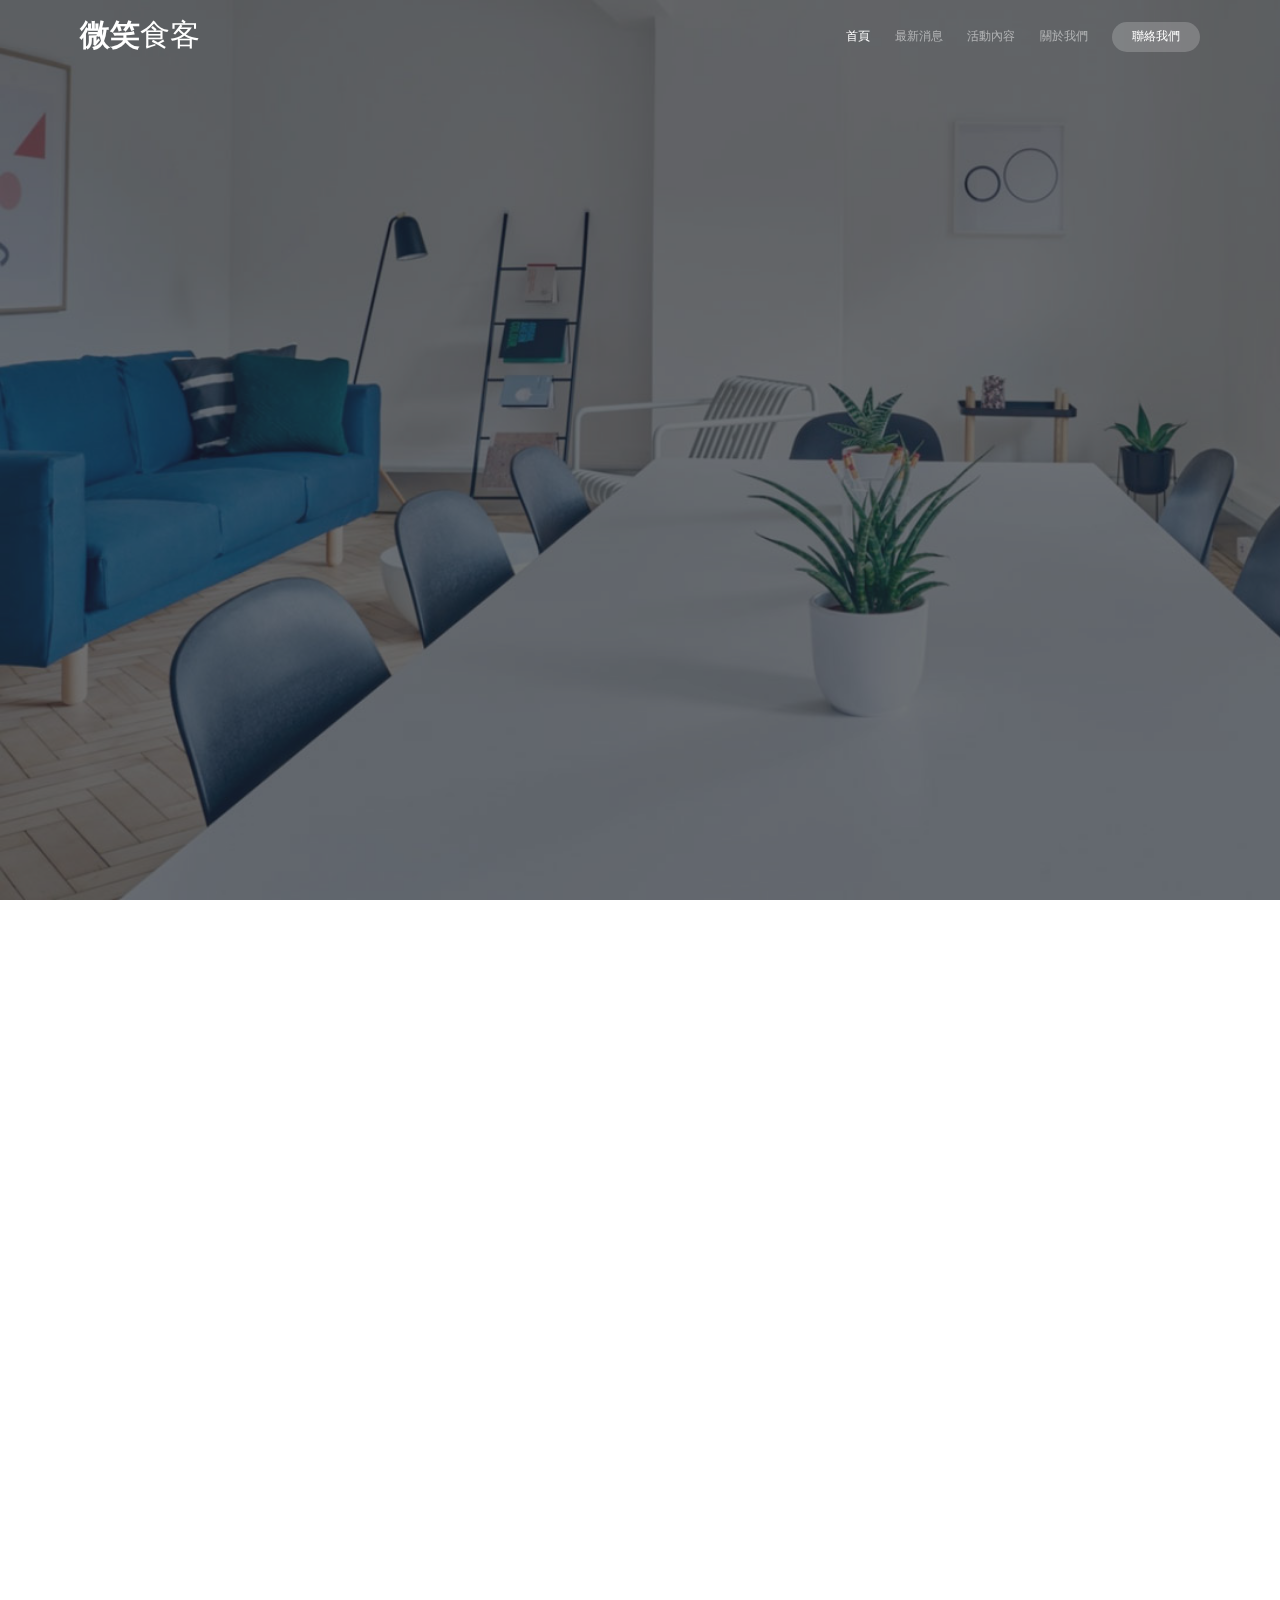
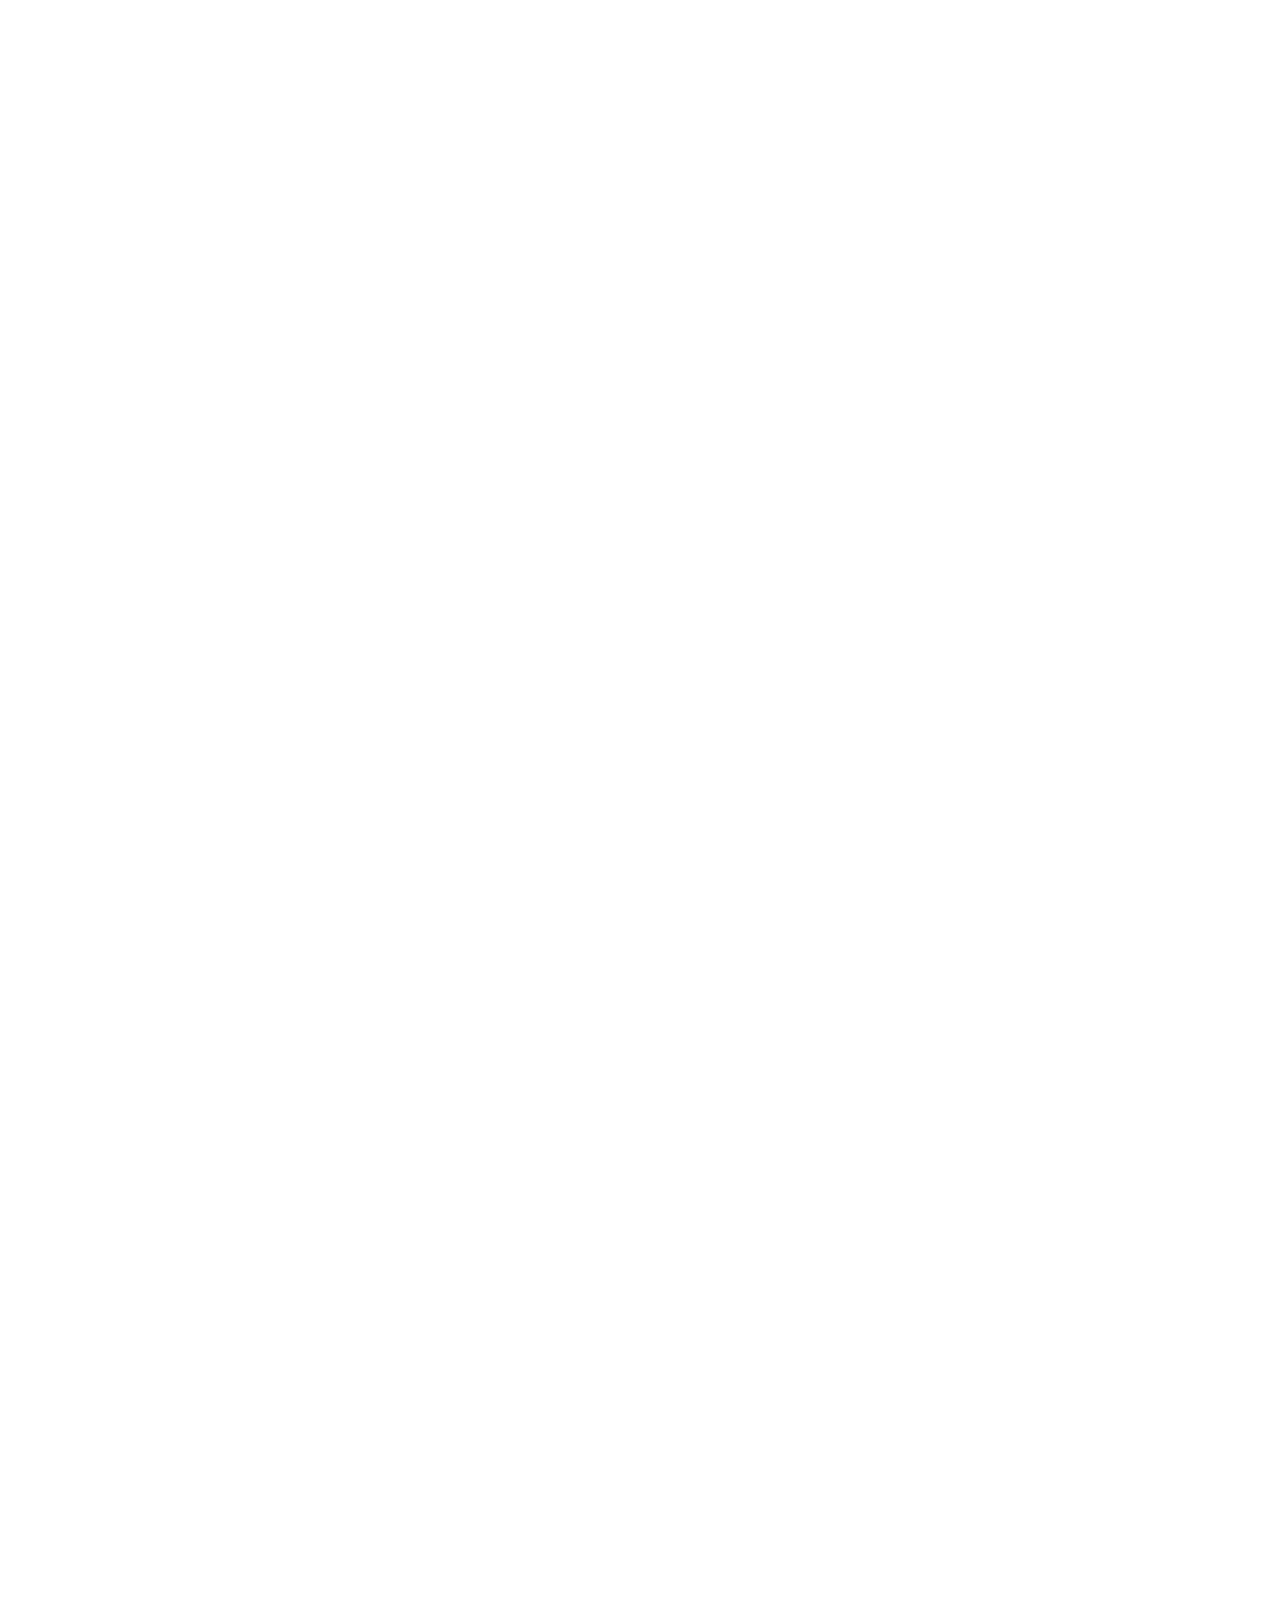
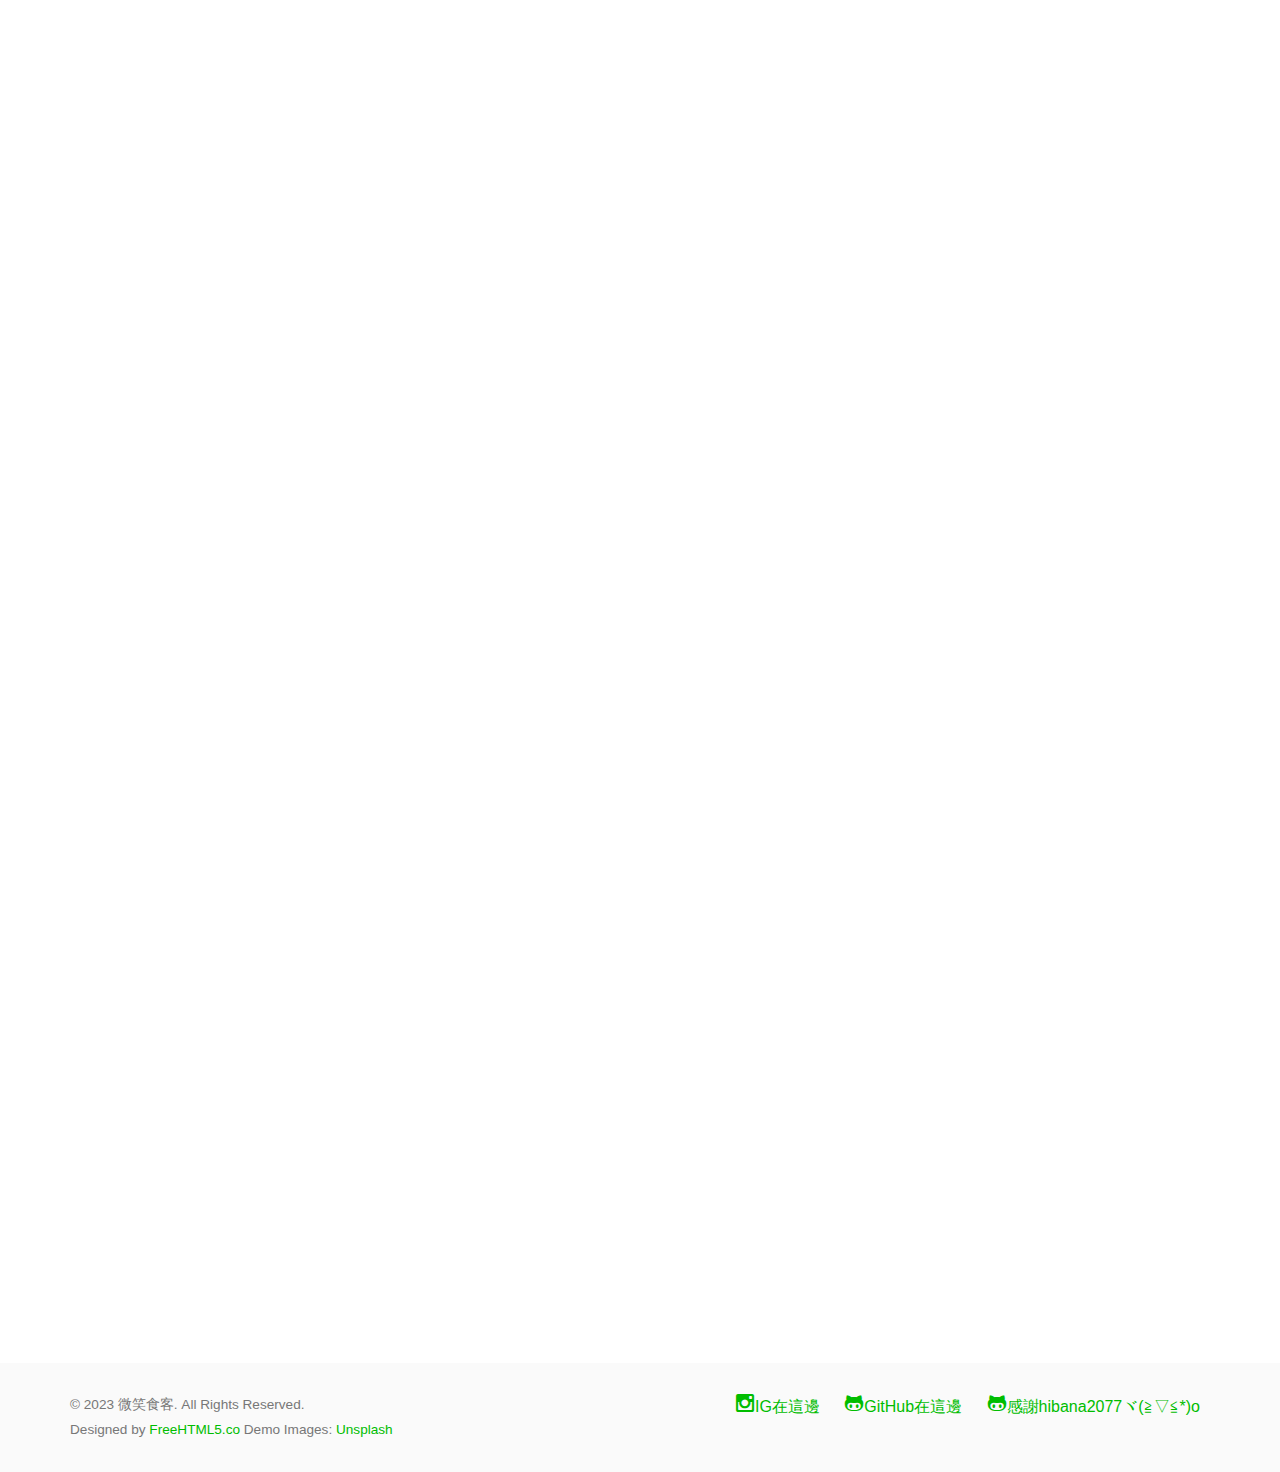
==== commit dcd9bc1b: "Add files via upload" ====
--- a/new/index.html
+++ b/new/index.html
@@ -222,7 +222,8 @@
 					<p class="pull-right">
 						<ul class="gtco-social-icons pull-right">
 							<li><a href="https://www.instagram.com/nttu__smile/?igshid=NDk5N2NlZjQ%3D"><i class="icon-instagram"></i>IG在這邊</a></li>
-							<li><a href="https://www.github.com/nttu-smile"><i class="icon-github"></i>GitHub在這邊</a></li>
+							<li><a href="https://github.com/fader2077/LOVE-COOK-Diary"><i class="icon-github"></i>GitHub在這邊</a></li>
+							<li><a href="https://github.com/hibana2077"><i class="icon-github"></i>感謝hibana2077ヾ(≧▽≦*)o</a></li>
 						</ul>
 					</p>
 				</div>
